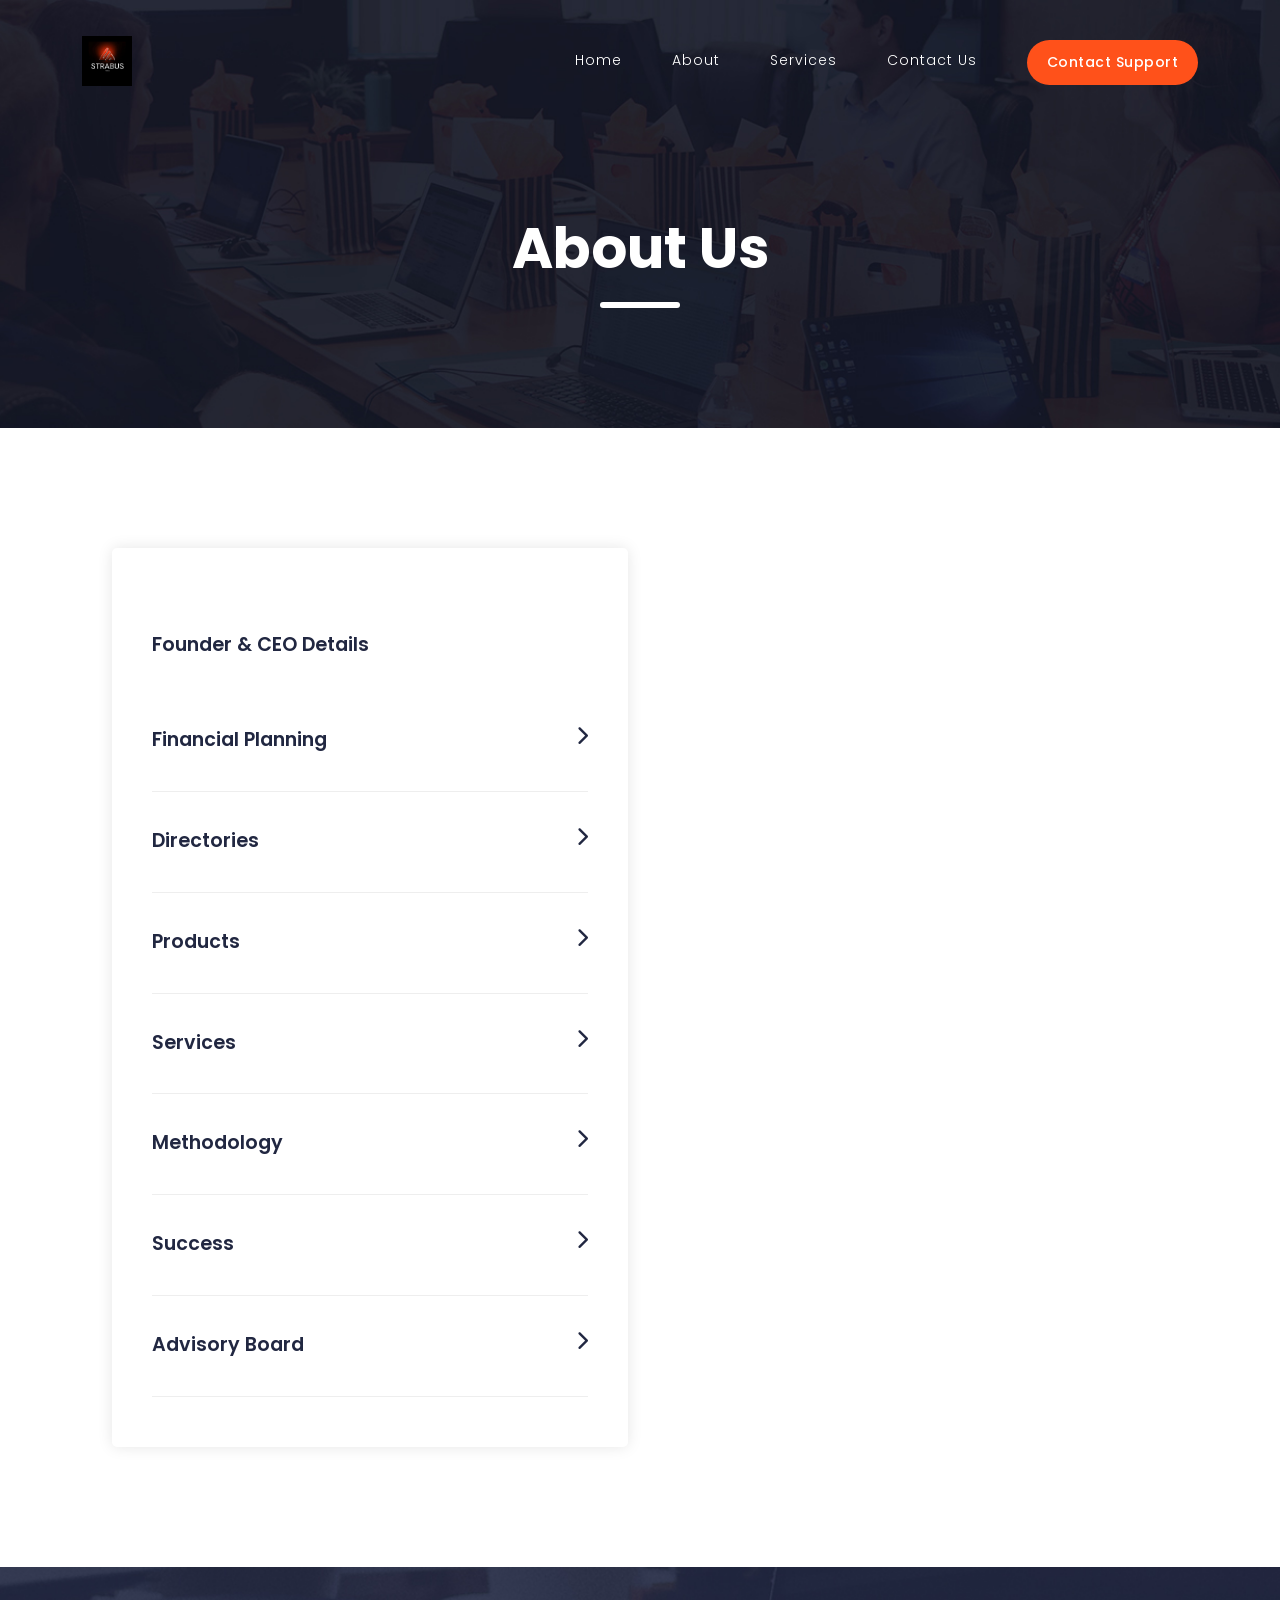
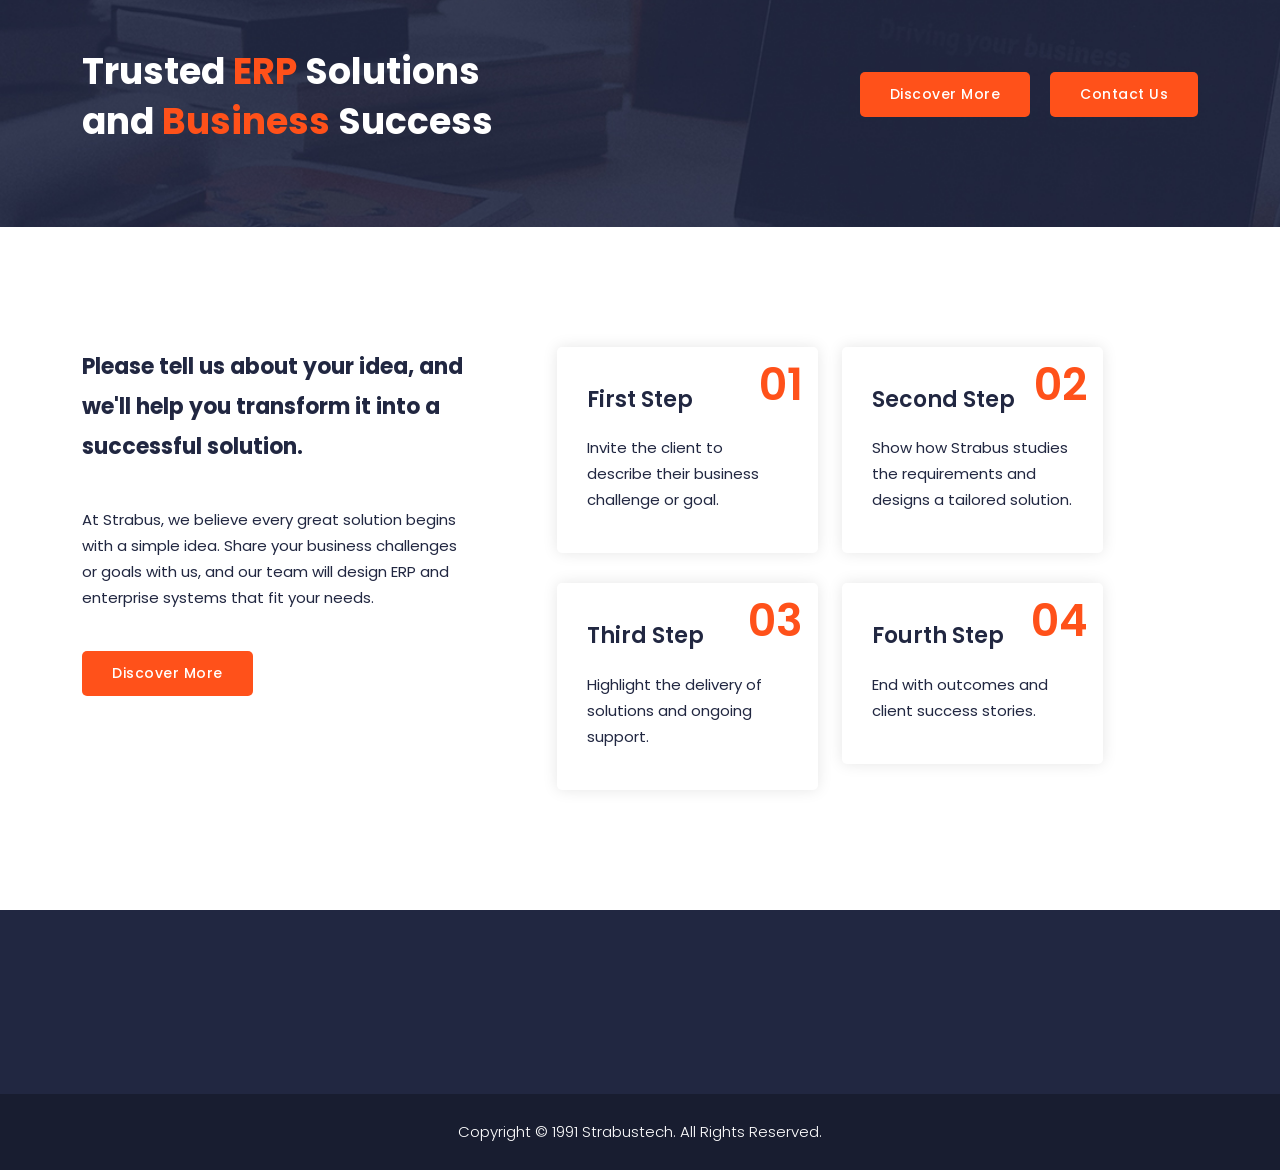
==== about-us.html @ 40ae1103 "Changes made" ====
<!DOCTYPE html>
<html lang="en">
  <head>
    <meta charset="utf-8">
    <meta name="viewport" content="width=device-width, initial-scale=1, shrink-to-fit=no">
    <meta name="description" content="">
    <meta name="author" content="">
    <link href="https://fonts.googleapis.com/css2?family=Poppins:wght@100;200;300;400;500;600;700;800;900&display=swap" rel="stylesheet">
    <title> Strabustech HTML5 Template- About page</title>
    <!-- Bootstrap core CSS -->
    <link href="vendor/bootstrap/css/bootstrap.min.css" rel="stylesheet">
    <!-- Additional CSS Files -->
    <link rel="stylesheet" href="assets/css/fontawesome.css">
    <link rel="stylesheet" href="assets/css/templatemo-574-mexant.css">
    <link rel="stylesheet" href="assets/css/owl.css">
    <link rel="stylesheet" href="assets/css/animate.css">
    <link rel="stylesheet" href="https://unpkg.com/swiper@7/swiper-bundle.min.css">
  </head>
  <body>
    <!-- ***** Header Area Start ***** -->
    <header class="header-area header-sticky">
      <div class="container">
        <div class="row">
          <div class="col-12">
            <nav class="main-nav">
              <!-- ***** Logo Start ***** -->
              <a href="index.html" class="logo">
                <img src="assets/images/logo.jpeg" alt="">
              </a>
              <!-- ***** Logo End ***** -->
              <!-- ***** Menu Start ***** -->
              <ul class="nav">
                <li class="scroll-to-section"><a href="index.html">Home</a></li>
                <li class="scroll-to-section"><a href="about-us.html">About</a></li>
                <li class="scroll-to-section"><a href="our-services.html">Services</a></li>
                <li class="scroll-to-section"><a href="contact-us.html">Contact Us</a></li>
                
               
               
                <li><a href="contact-us.html">Contact Support</a></li> 
              </ul>        
              <a class='menu-trigger'>
                <span>Menu</span>
              </a>
              <!-- ***** Menu End ***** -->
            </nav>
          </div>
        </div>
      </div>
    </header>
    <!-- ***** Header Area End ***** -->

    <div class="page-heading">
      <div class="container">
        <div class="row">
          <div class="col-lg-12">
            <div class="header-text">
              <h2>About Us</h2>
              <div class="div-dec"></div>
            </div>
          </div>
        </div>
      </div>
    </div>

    <!-- ***** Main Banner Area End ***** -->

    <section class="top-section">
      <div class="container">
        <div class="row">
          
          <div class="col-lg-6 align-self-center">
            <div class="accordions is-first-expanded">
              <!-- Founder & CEO Details -->
              
                
                  <h4 class="accordion-head">Founder & CEO Details</h4>
        
        
            <article class="accordion">
              <div class="accordion-head">
                  <span>Financial Planning</span>
                  <span class="icon">
                    <i class="icon fa fa-chevron-right"></i>
                  </span>
                </div>
                <div class="accordion-body">
                  <div class="content">
                    <p>The founder and current Managing Director of Strabus Software Solutions Pvt. Ltd. is Mr. Bhagavatula Venkataramana. Another key director associated with the company is Mr. Shankar Annapu Raju, who joined the board in 2018.</p>
                  </div>
                </div>
              </article>

              <!-- Directories -->
              <article class="accordion">
                <div class="accordion-head">
                  <span>Directories</span>
                  <span class="icon">
                    <i class="icon fa fa-chevron-right"></i>
                  </span>
                </div>
                <div class="accordion-body">
                  <div class="content">
                    <p>Our complete directory of resources, documentation, and company information for easy access.</p>
                  </div>
                </div>
              </article>

              <!-- Products -->
              <article class="accordion">
                <div class="accordion-head">
                  <span>Products</span>
                  <span class="icon">
                    <i class="icon fa fa-chevron-right"></i>
                  </span>
                </div>
                <div class="accordion-body">
                  <div class="content">
                    <p>Our product lineup includes innovative software solutions for business automation, custom web applications, and enterprise tools designed for scalability and security.</p>
                  </div>
                </div>
              </article>

              <!-- Services -->
              <article class="accordion">
                <div class="accordion-head">
                  <span>Services</span>
                  <span class="icon">
                    <i class="icon fa fa-chevron-right"></i>
                  </span>
                </div>
                <div class="accordion-body">
                  <div class="content">
                    <p>We offer consulting, development, cloud migration, cybersecurity audits, and maintenance services tailored to your business needs.</p>
                  </div>
                </div>
              </article>

              <!-- Methodology -->
              <article class="accordion">
                <div class="accordion-head">
                  <span>Methodology</span>
                  <span class="icon">
                    <i class="icon fa fa-chevron-right"></i>
                  </span>
                </div>
                <div class="accordion-body">
                  <div class="content">
                    <p>Our Agile-based methodology emphasizes iterative development, client collaboration, continuous testing, and deployment using Scrum frameworks for optimal results.</p>
                  </div>
                </div>
              </article>

              <!-- Success -->
              <article class="accordion">
                <div class="accordion-head">
                  <span>Success</span>
                  <span class="icon">
                    <i class="icon fa fa-chevron-right"></i>
                  </span>
                </div>
                <div class="accordion-body">
                  <div class="content">
                    <p>Key achievements include 50+ successful projects delivered, 98% client satisfaction rate, and partnerships with leading tech firms driving measurable ROI.</p>
                  </div>
                </div>
              </article>

              <!-- Advisory Board -->
              <article class="accordion">
                <div class="accordion-head">
                  <span>Advisory Board</span>
                  <span class="icon">
                    <i class="icon fa fa-chevron-right"></i>
                  </span>
                </div>
                <div class="accordion-body">
                  <div class="content">
                    <p>Ut dictum vehicula massa, ac pharetra leo tincidunt eu. Phasellus in tristique magna, ac gravida leo.<br><br>Integer sed lorem sapien. Ut viverra mauris sed lobortis commodo. Mauris scelerisque venenatis justo, sed interdum sem.</p>
                  </div>
                </div>
              </article>
            </div>
        
      </div>
    </section>  

    <section class="simple-cta">
      <div class="container">
        <div class="row">
          <div class="col-lg-5">
            <h4>Trusted <em>ERP</em> Solutions and <strong>Business</strong> Success</h4>
          </div>
          <div class="col-lg-7">
            <div class="buttons">
              <div class="green-button">
                <a href="#">Discover More</a>
              </div>
              <div class="orange-button">
                <a href="#">Contact Us</a>
              </div>
            </div>
          </div>
        </div>
      </div>
    </section>

    <section class="what-we-do">
      <div class="container">
        <div class="row">
          <div class="col-lg-5">
            <div class="left-content">
              <h4>Please tell us about your idea, and we'll help you transform it into a successful solution.</h4>
              <p>At Strabus, we believe every great solution begins with a simple idea. Share your business challenges or goals with us, and our team will design ERP and enterprise systems that fit your needs.</p>
              <div class="green-button">
                <a href="#">Discover More</a>
              </div>
            </div>
          </div>
          <div class="col-lg-6">
            <div class="right-items">
              <div class="row">
                <div class="col-lg-6">
                  <div class="item">
                    <em>01</em>
                    <h4>First Step</h4>
                    <p>Invite the client to describe their business challenge or goal.</p>
                  </div>
                </div>
                <div class="col-lg-6">
                  <div class="item">
                    <em>02</em>
                    <h4>Second Step</h4>
                    <p>Show how Strabus studies the requirements and designs a tailored solution.</p>
                  </div>
                </div>
                <div class="col-lg-6">
                  <div class="item">
                    <em>03</em>
                    <h4>Third Step</h4>
                    <p>Highlight the delivery of solutions and ongoing support.</p>
                  </div>
                </div>
                <div class="col-lg-6">
                  <div class="item">
                    <em>04</em>
                    <h4>Fourth Step</h4>
                    <p>End with outcomes and client success stories.</p>
                  </div>
                </div>
              </div>
            </div>
          </div>
        </div>
      </div>
    </section>

    <section class="partners">
      <div class="container">
        <div class="row">
          <div class="col-lg-2 col-sm-4 col-6">
            <div class="item">
              <img src="assets/images/Copilot_20260128_002242.png" alt="">
            </div>
          </div>
          <div class="col-lg-2 col-sm-4 col-6">
            <div class="item">
              <img src="assets/images/Copilot_20260128_002242.png" alt="">
            </div>
          </div>
          <div class="col-lg-2 col-sm-4 col-6">
            <div class="item">
              <img src="assets/images/Copilot_20260128_002242.png" alt="">
            </div>
          </div>
          <div class="col-lg-2 col-sm-4 col-6">
            <div class="item">
              <img src="assets/images/Copilot_20260128_002242.png" alt="">
            </div>
          </div>
          <div class="col-lg-2 col-sm-4 col-6">
            <div class="item">
              <img src="assets/images/Copilot_20260128_002242.png" alt="">
            </div>
          </div>
          <div class="col-lg-2 col-sm-4 col-6">
            <div class="item">
              <img src="assets/images/Copilot_20260128_002242.png" alt="">
            </div>
          </div>
        </div>
      </div>
    </section>

    <footer>
      <div class="container">
        <div class="row">
          <div class="col-lg-12">
            <p>Copyright © 1991 Strabustech. All Rights Reserved. 
            </p>
          </div>
        </div>
      </div>
    </footer>

    <!-- Scripts -->
    <!-- Bootstrap core JavaScript -->
    <script src="vendor/jquery/jquery.min.js"></script>
    <script src="vendor/bootstrap/js/bootstrap.bundle.min.js"></script>
    <script src="assets/js/isotope.min.js"></script>
    <script src="assets/js/owl-carousel.js"></script>
    <script src="assets/js/tabs.js"></script>
    <script src="assets/js/swiper.js"></script>
    <script src="assets/js/custom.js"></script>
    <script>
      var interleaveOffset = 0.5;
      var swiperOptions = {
        loop: true,
        speed: 1000,
        grabCursor: true,
        watchSlidesProgress: true,
        mousewheelControl: true,
        keyboardControl: true,
        navigation: {
          nextEl: ".swiper-button-next",
          prevEl: ".swiper-button-prev"
        },
        on: {
          progress: function() {
            var swiper = this;
            for (var i = 0; i < swiper.slides.length; i++) {
              var slideProgress = swiper.slides[i].progress;
              var innerOffset = swiper.width * interleaveOffset;
              var innerTranslate = slideProgress * innerOffset;
              swiper.slides[i].querySelector(".slide-inner").style.transform =
                "translate3d(" + innerTranslate + "px, 0, 0)";
            }      
          },
          touchStart: function() {
            var swiper = this;
            for (var i = 0; i < swiper.slides.length; i++) {
              swiper.slides[i].style.transition = "";
            }
          },
          setTransition: function(speed) {
            var swiper = this;
            for (var i = 0; i < swiper.slides.length; i++) {
              swiper.slides[i].style.transition = speed + "ms";
              swiper.slides[i].querySelector(".slide-inner").style.transition =
                speed + "ms";
            }
          }
        }
      };
      var swiper = new Swiper(".swiper-container", swiperOptions);
    </script>
  </body>
</html>
---- assets/css/templatemo-574-mexant.css ----
/* ---------------------------------------------
Table of contents
------------------------------------------------
01. font & reset css
02. reset
03. global styles
04. header
05. banner
06. features
07. testimonials
08. contact
09. footer
10. preloader
11. search
12. portfolio

--------------------------------------------- */
/* 
---------------------------------------------
font & reset css
--------------------------------------------- 
*/
@import url("https://fonts.googleapis.com/css?family=Open+Sans:100,200,300,400,500,600,700,800,900");
/* 
---------------------------------------------
reset
--------------------------------------------- 
*/
html, body, div, span, applet, object, iframe, h1, h2, h3, h4, h5, h6, p, blockquote, div
pre, a, abbr, acronym, address, big, cite, code, del, dfn, em, font, img, ins, kbd, q,
s, samp, small, strike, strong, sub, sup, tt, var, b, u, i, center, dl, dt, dd, ol, ul, li,
figure, header, nav, section, article, aside, footer, figcaption {
  margin: 0;
  padding: 0;
  border: 0;
  outline: 0;
}

.clearfix:after {
  content: ".";
  display: block;
  clear: both;
  visibility: hidden;
  line-height: 0;
  height: 0;
}

.clearfix {
  display: inline-block;
}

html[xmlns] .clearfix {
  display: block;
}

* html .clearfix {
  height: 1%;
}

ul, li {
  padding: 0;
  margin: 0;
  list-style: none;
}

header, nav, section, article, aside, footer, hgroup {
  display: block;
}

* {
  box-sizing: border-box;
}

html, body {
  font-family: 'Poppins', sans-serif;
  font-weight: 400;
  background-color: #fff;
  font-size: 16px;
  -ms-text-size-adjust: 100%;
  -webkit-font-smoothing: antialiased;
  -moz-osx-font-smoothing: grayscale;
}

a {
  text-decoration: none !important;
}

h1, h2, h3, h4, h5, h6 {
  margin-top: 0px;
  margin-bottom: 0px;
  color: #212741;
}

ul {
  margin-bottom: 0px;
}

p {
  font-size: 15px;
  line-height: 26px;
  color: #212741;
}

img {
  width: 100%;
  overflow: hidden;
}

/* 
---------------------------------------------
global styles
--------------------------------------------- 
*/
html,
body {
  background: #fff;
  font-family: 'Poppins', sans-serif;
}

::selection {
  background: #ff511a;
  color: #fff;
}

::-moz-selection {
  background: #ff511a;
  color: #fff;
}

@media (max-width: 991px) {
  html, body {
    overflow-x: hidden;
  }
  .mobile-top-fix {
    margin-top: 30px;
    margin-bottom: 0px;
  }
  .mobile-bottom-fix {
    margin-bottom: 30px;
  }
  .mobile-bottom-fix-big {
    margin-bottom: 60px;
  }
}

.green-button a {
  font-size: 14px;
  color: #fff;
  background-color: #ff511a;
  padding: 12px 30px;
  display: inline-block;
  border-radius: 5px;
  font-weight: 500;
  text-transform: capitalize;
  letter-spacing: 0.5px;
  transition: all .3s;
}

.green-button a:hover {
  background-color: #ff9933;
}

.orange-button a {
  font-size: 14px;
  color: #fff;
  background-color: #ff511a;
  padding: 12px 30px;
  display: inline-block;
  border-radius: 5px;
  font-weight: 500;
  text-transform: capitalize;
  letter-spacing: 0.5px;
  transition: all .3s;
}

.orange-button a:hover {
  background-color: #ff9933;
}

section {
  margin-top: 120px;
}

.section-heading {
  position: relative;
  z-index: 2;
  margin-top: 0px;
  text-align: center;
  margin-bottom: 70px;
}

.section-heading h6 {
  font-size: 16px;
  text-transform: uppercase;
  color: #ff511a;
  font-weight: 700;
}

.section-heading h4 {
  margin-top: 10px;
  line-height: 40px;
  font-size: 36px;
  font-weight: 700;
  text-transform: capitalize;
  color: #212741;
}

.section-heading p {
  margin-top: 30px;
}


/* 
---------------------------------------------
header
--------------------------------------------- 
*/
.background-header {
  background-color: #212741;
  height: 80px!important;
  position: fixed!important;
  top: 0!important;
  left: 0;
  right: 0;
  box-shadow: 0px 0px 10px rgba(0,0,0,0.15)!important;
}

.header-area {
  background-image: url(../images/header-bg.png);
  background-size: contain;
  background-repeat: no-repeat;
  background-position: center;
  position: absolute;
  height: 110px;
  top: 0;
  left: 0;
  right: 0;
  z-index: 100;
  -webkit-transition: all .5s ease 0s;
  -moz-transition: all .5s ease 0s;
  -o-transition: all .5s ease 0s;
  transition: all .5s ease 0s;
}

.header-area .main-nav {
  min-height: 80px;
  background: transparent;
}

.header-area .main-nav .logo {
  line-height: 120px;
  color: #fff;
  font-size: 28px;
  font-weight: 700;
  text-transform: uppercase;
  letter-spacing: 2px;
  float: left;
  -webkit-transition: all 0.3s ease 0s;
  -moz-transition: all 0.3s ease 0s;
  -o-transition: all 0.3s ease 0s;
  transition: all 0.3s ease 0s;
  height:25px;
  width:50px;
  
}



.background-header .nav {
  margin-top: 18px !important;
}

.header-area .main-nav .nav {
  float: right;
  margin-top: 40px;
  margin-right: 0px;
  background-color: transparent;
  -webkit-transition: all 0.3s ease 0s;
  -moz-transition: all 0.3s ease 0s;
  -o-transition: all 0.3s ease 0s;
  transition: all 0.3s ease 0s;
  position: relative;
  z-index: 999;
}

.header-area .main-nav .nav li {
  padding-left: 25px;
  padding-right: 25px;
}

.header-area .main-nav .nav li:last-child {
  padding-right: 0px;
}

.header-area .main-nav .nav li a {
  display: block;
  font-weight: 300;
  font-size: 14px;
  text-transform: capitalize;
  color: #fff;
  -webkit-transition: all 0.3s ease 0s;
  -moz-transition: all 0.3s ease 0s;
  -o-transition: all 0.3s ease 0s;
  transition: all 0.3s ease 0s;
  height: 40px;
  line-height: 40px;
  border: transparent;
  letter-spacing: 1px;
}

.header-area .main-nav .nav li:last-child a {
  font-size: 14px;
  color: #fff;
  background-color: #ff511a;
  padding: 10px 20px !important;
  display: inline-block;
  border-radius: 200px;
  font-weight: 500;
  text-transform: capitalize;
  height: auto;
  line-height: 25px;
  letter-spacing: 0.5px;
  transition: all .3s;
}

.header-area .main-nav .nav li:last-child a:hover {
  background-color: #ff9933;
  color: #fff;
}

.header-area .main-nav .nav li.has-sub ul.sub-menu li:last-child a,
.background-header .main-nav .nav li.has-sub ul.sub-menu li:last-child a {
  margin-left: 0px;
  padding-left: 0px;
  padding-right: 0px;
  border-radius: 0px;
  padding-top: 0px !important;
  height: 40px;
}


.header-area .main-nav .nav li.has-sub ul.sub-menu li:last-child a:hover,
.background-header .main-nav .nav li.has-sub ul.sub-menu li:last-child a:hover {
  padding-left: 25px !important;
}

.header-area .main-nav .nav li:hover a,
.header-area .main-nav .nav li a.active {
  color: #ff511a;
}

.background-header .main-nav .nav li:hover a,
.background-header .main-nav .nav li a.active {
  color: #ff511a;
  opacity: 1;
}

.header-area .main-nav .nav li.has-sub {
  position: relative;
  padding-right: 15px;
}

.header-area .main-nav .nav li.has-sub:after {
  font-family: FontAwesome;
  content: "\f107";
  font-size: 12px;
  color: #fff;
  position: absolute;
  right: 2px;
  top: 12px;
}

.header-area .main-nav .nav li.has-sub ul.sub-menu {
  position: absolute;
  width: 140px;
  background-color: #fff;
  box-shadow: 0 2px 28px 0 rgba(0, 0, 0, 0.06);
  overflow: hidden;
  top: 40px;
  border-radius: 5px;
  opacity: 0;
  transition: all .3s;
  transform: translateY(+2em);
  visibility: hidden;
  z-index: -1;
}

.header-area .main-nav .nav li.has-sub ul.sub-menu li {
  margin-left: 0px;
  padding-left: 0px;
  padding-right: 0px;
}

.header-area .main-nav .nav li.has-sub ul.sub-menu li a {
  opacity: 1;
  display: block;
  background: #f7f7f7;
  color: #2a2a2a!important;
  padding-left: 20px;
  height: 40px;
  line-height: 40px;
  -webkit-transition: all 0.3s ease 0s;
  -moz-transition: all 0.3s ease 0s;
  -o-transition: all 0.3s ease 0s;
  transition: all 0.3s ease 0s;
  position: relative;
  font-size: 12px;
  font-weight: 400;
  border-bottom: 1px solid #eee;
}

.header-area .main-nav .nav li.has-sub ul li a:hover {
  background: #fff;
  color: #ff511a!important;
  padding-left: 25px;
}

.header-area .main-nav .nav li.has-sub ul li a:hover:before {
  width: 3px;
}

.header-area .main-nav .nav li.has-sub:hover ul.sub-menu {
  visibility: visible;
  opacity: 1;
  z-index: 1;
  transform: translateY(0%);
  transition-delay: 0s, 0s, 0.3s;
}

.header-area .main-nav .menu-trigger {
  cursor: pointer;
  display: block;
  position: absolute;
  top: 33px;
  width: 32px;
  height: 40px;
  text-indent: -9999em;
  z-index: 99;
  right: 40px;
  display: none;
}

.background-header .main-nav .menu-trigger {
  top: 23px;
}

.header-area .main-nav .menu-trigger span,
.header-area .main-nav .menu-trigger span:before,
.header-area .main-nav .menu-trigger span:after {
  -moz-transition: all 0.4s;
  -o-transition: all 0.4s;
  -webkit-transition: all 0.4s;
  transition: all 0.4s;
  background-color: #fff;
  display: block;
  position: absolute;
  width: 30px;
  height: 2px;
  left: 0;
}

.background-header .main-nav .menu-trigger span,
.background-header .main-nav .menu-trigger span:before,
.background-header .main-nav .menu-trigger span:after {
  background-color: #fff;
}

.header-area .main-nav .menu-trigger span:before,
.header-area .main-nav .menu-trigger span:after {
  -moz-transition: all 0.4s;
  -o-transition: all 0.4s;
  -webkit-transition: all 0.4s;
  transition: all 0.4s;
  background-color: #fff;
  display: block;
  position: absolute;
  width: 30px;
  height: 2px;
  left: 0;
  width: 75%;
}

.background-header .main-nav .menu-trigger span:before,
.background-header .main-nav .menu-trigger span:after {
  background-color: #fff;
}

.header-area .main-nav .menu-trigger span:before,
.header-area .main-nav .menu-trigger span:after {
  content: "";
}

.header-area .main-nav .menu-trigger span {
  top: 16px;
}

.header-area .main-nav .menu-trigger span:before {
  -moz-transform-origin: 33% 100%;
  -ms-transform-origin: 33% 100%;
  -webkit-transform-origin: 33% 100%;
  transform-origin: 33% 100%;
  top: -10px;
  z-index: 10;
}

.header-area .main-nav .menu-trigger span:after {
  -moz-transform-origin: 33% 0;
  -ms-transform-origin: 33% 0;
  -webkit-transform-origin: 33% 0;
  transform-origin: 33% 0;
  top: 10px;
}

.header-area .main-nav .menu-trigger.active span,
.header-area .main-nav .menu-trigger.active span:before,
.header-area .main-nav .menu-trigger.active span:after {
  background-color: transparent;
  width: 100%;
}

.header-area .main-nav .menu-trigger.active span:before {
  -moz-transform: translateY(6px) translateX(1px) rotate(45deg);
  -ms-transform: translateY(6px) translateX(1px) rotate(45deg);
  -webkit-transform: translateY(6px) translateX(1px) rotate(45deg);
  transform: translateY(6px) translateX(1px) rotate(45deg);
  background-color: #fff;
}

.background-header .main-nav .menu-trigger.active span:before {
  background-color: #fff;
}

.header-area .main-nav .menu-trigger.active span:after {
  -moz-transform: translateY(-6px) translateX(1px) rotate(-45deg);
  -ms-transform: translateY(-6px) translateX(1px) rotate(-45deg);
  -webkit-transform: translateY(-6px) translateX(1px) rotate(-45deg);
  transform: translateY(-6px) translateX(1px) rotate(-45deg);
  background-color: #fff;
}

.background-header .main-nav .menu-trigger.active span:after {
  background-color: #fff;
}

.header-area.header-sticky {
  min-height: 80px;
}

.header-area .nav {
  margin-top: 30px;
}

.header-area.header-sticky .nav li a.active {
  color: #ff511a;
}

@media (max-width: 1200px) {
  .header-area .main-nav .nav li {
    padding-left: 10px;
    padding-right: 10px;
  }
  .header-area .main-nav:before {
    display: none;
  }
}

@media (max-width: 767px) {
  .header-area .main-nav .logo {
    color: #1e1e1e;
  }
  .header-area.header-sticky .nav li a:hover,
  .header-area.header-sticky .nav li a.active {
    color: #ff511a!important;
    opacity: 1;
  }
  .header-area.header-sticky .nav li.search-icon a {
    width: 100%;
  }
  .header-area {
    background-color: #f7f7f7;
    padding: 0px 15px;
    height: 100px;
    box-shadow: none;
    text-align: center;
  }
  .header-area .container {
    padding: 0px;
  }
  .header-area .logo {
    margin-left: 0px;
    line-height: 80px;
  }
  .header-area .menu-trigger {
    display: block !important;
  }
  .header-area .main-nav {
    overflow: hidden;
  }
  .header-area .main-nav .nav {
    float: none;
    width: 100%;
    display: none;
    -webkit-transition: all 0s ease 0s;
    -moz-transition: all 0s ease 0s;
    -o-transition: all 0s ease 0s;
    transition: all 0s ease 0s;
    margin-left: 0px;
  }
  .header-area .main-nav .nav li:first-child {
    border-top: 1px solid #eee;
  }
  .header-area.header-sticky .nav {
    margin-top: 100px !important;
  }
  .background-header.header-sticky .nav {
    margin-top: 80px !important;
  }
  .header-area .main-nav .nav li {
    width: 100%;
    background: #fff;
    border-bottom: 1px solid #eee;
    padding-left: 0px !important;
    padding-right: 0px !important;
  }
  .header-area .main-nav .nav li a {
    height: 50px !important;
    line-height: 50px !important;
    padding: 0px !important;
    border: none !important;
    background: #f7f7f7 !important;
    color: #191a20 !important;
  }
  .header-area .main-nav .nav li a:hover {
    background: #eee !important;
    color: #ff511a!important;
  }
  .header-area .main-nav .nav li.has-sub ul.sub-menu {
    position: relative;
    visibility: inherit;
    opacity: 1;
    z-index: 1;
    transform: translateY(0%);
    top: 0px;
    width: 100%;
    box-shadow: none;
    height: 0px;
    transition: all 0s;
  }
  .header-area .main-nav .nav li.submenu ul li a {
    font-size: 12px;
    font-weight: 400;
  }
  .header-area .main-nav .nav li.submenu ul li a:hover:before {
    width: 0px;
  }
  .header-area .main-nav .nav li.has-sub ul.sub-menu {
    height: auto;
  }
  .header-area .main-nav .nav li.has-sub:after {
    color: #3B566E;
    right: 30px;
    font-size: 14px;
    top: 15px;
  }
  .header-area .main-nav .nav li.submenu:hover ul, .header-area .main-nav .nav li.submenu:focus ul {
    height: 0px;
  }
}

@media (min-width: 767px) {
  .header-area .main-nav .nav {
    display: flex !important;
  }
}


/* 
---------------------------------------------
banner
--------------------------------------------- 
*/

.swiper-container {
  height: calc(100vh - 0px);
  margin: 0px;
  background-color: #212741;
}

.swiper-slide {
  overflow: hidden;
}

.slide-inner {
  position: absolute;
  width: 100%;
  height: 100%;
  left: 0;
  top: 0;
  background-size: cover;
  background-position: center;
}

.swiper-slide-active h2 {
  animation: fadeInLeft .8s;
  -webkit-animation-delay: 1s;
  animation-delay: .3s;
  opacity: 1;
}

.swiper-slide-active p {
  animation: fadeInRight .8s;
  -webkit-animation-delay: 1s;
  animation-delay: .3s;
  opacity: 1;
}

.swiper-slide-active .div-dec {
  animation: fadeIn .8s;
  -webkit-animation-delay: 1s;
  animation-delay: .3s;
  opacity: 1;
}

.swiper-slide-active .buttons .green-button,
.swiper-slide-active .buttons .orange-button {
  animation: fadeInUp .8s;
  -webkit-animation-delay: 1s;
  animation-delay: .3s;
  opacity: 1;
}

.slide-inner .header-text {
  position: absolute;
  width: 50%;
  top: 50%;
  transform: translateY(-50%);
}

.slide-inner .header-text h2 {
  position: relative;
  z-index: 2;
  font-size: 56px;
  color: #fff;
  font-weight: 700;
  opacity: 1;
  visibility: visible;
  line-height: 70px;
  margin-bottom: 40px;
}

.slide-inner .header-text .div-dec {
  width: 80px;
  height: 6px;
  border-radius: 3px;
  background-color: #fff;
  margin-bottom: 40px;
  opacity: 1;
  visibility: visible;
}

.slide-inner .header-text p {
  color: #fff;
  margin-right: 60px;
  margin-bottom: 50px;
  opacity: 1;
  visibility: visible;
}

.slide-inner .header-text h2 em {
  font-style: normal;
  color: #ff511a;
}

.slide-inner .header-text .buttons {
  display: inline;
  opacity: 1;
  visibility: visible;
}

.slide-inner .header-text .buttons .green-button {
  display: inline;
  float: left;
  margin-right: 20px;
}

.swiper-button-next, .swiper-button-prev {
  color: #fff !important;
}

/*
---------------------------------------------
services
---------------------------------------------
*/ 

section.services {
  margin-top: 90px;
}

.services .service-item {
  border-radius: 5px;
  padding: 40px;
  box-shadow: 0px 0px 15px rgba(0, 0, 0, 0.1);
  margin-top: 30px;
}

.services .service-item:hover i {
  margin-top: 15px;
}

.services .service-item h4 {
  font-size: 22px;
  font-weight: 600;
  margin-bottom: 20px;
}

.services .service-item i {
  transition: all .5s;
  float: left;
  font-size: 64px;
  color: #ff511a;
  margin-bottom: 30px;
  margin-right: 30px;
}



/*
---------------------------------------------
cta
---------------------------------------------
*/

section.simple-cta {
  background-image: url(../images/cta-bg.jpg);
  background-repeat: no-repeat;
  background-position: center center;
  background-size: cover;
  width: 100%;
  padding: 80px 0px;
}

section.simple-cta .left-image {
  margin-right: 45px;
}

section.simple-cta h4 {
  font-size: 36px;
  font-weight: 700;
  color: #fff;
  line-height: 50px;
}

section.simple-cta h4 em {
  font-style: normal;
  color: #ff511a;
}

section.simple-cta h4 strong {
  color: #ff511a;
  font-weight: 700;
}

section.simple-cta p {
  color: #fff;
  margin-top: 30px;
  margin-bottom: 40px;
}

section.simple-cta .buttons {
  display: flex;
  justify-content: end;
}

section.simple-cta .buttons .orange-button {
  margin-left: 20px;
}

section.simple-cta .buttons .orange-button,
section.simple-cta .buttons .green-button {
  margin-top: 25px;
}



/*
---------------------------------------------
about us
---------------------------------------------
*/

section.about-us {
  margin-top: 90px;
}

section.about-us .section-heading {
  padding-top: 30px;
}

section.about-us .naccs {
  position: relative;
}

section.about-us .naccs .menu div {
  padding: 15px 30px;
  display: inline-block;
  text-align: center;
  border-radius: 5px !important;
  margin-right: 30px;
  font-size: 18px;
  color: #212741;
  background-color: #fff;
  cursor: pointer;
  vertical-align: middle;
  font-weight: 600;
  transition: 1s all cubic-bezier(0.075, 0.82, 0.165, 1);
  box-shadow: 0px 0px 15px rgba(0, 0, 0, 0.1);
}

section.about-us .naccs .menu div.active {
  color: #ff511a;
}

section.about-us ul.nacc {
  margin-top: 50px !important;
  position: relative;
  min-height: 100%;
  list-style: none;
  margin: 0;
  padding: 0;
}

section.about-us ul.nacc li {
  background-color: #fff;
  overflow: hidden;
  opacity: 0;
  transform: translateX(50px);
  position: absolute;
  list-style: none;
  transition: 1s all cubic-bezier(0.075, 0.82, 0.165, 1);
}

section.about-us ul.nacc li .main-list,
section.about-us ul.nacc li .list-item {
  border-bottom: 1px solid #eee;
  margin-bottom: 25px;
  padding-bottom: 25px;
}

section.about-us ul.nacc li .last-item {
  margin-bottom: 0px;
}

section.about-us ul.nacc li span.title {
  font-size: 15px;
  color: #212741;
  font-weight: 600;
  display: inline-block;
  width: 24%;
}

section.about-us ul.nacc li span.item-title {
  color: #ff511a!important;
  font-weight: 600 !important;
}

section.about-us ul.nacc li span.item {
  font-size: 15px;
  color: #212741;
  font-weight: 400;
  display: inline-block;
  width: 24%;
}

section.about-us ul.nacc li.active {
  position: relative;
  transition-delay: 0.3s;
  z-index: 2;
  opacity: 1;
  transform: translateX(0px);
}

section.about-us .right-content {
  margin-left: 60px;
}

section.about-us .right-content h4 {
  font-size: 22px;
  font-weight: 700;
  line-height: 40px;
  margin-bottom: 40px;
}

section.about-us .right-content p {
  margin-bottom: 50px;
}


/*
---------------------------------------------
calculator
---------------------------------------------
*/

section.calculator {
  margin-top: 150px;
  background-image: url(../images/calculator-bg.jpg);
  background-repeat: no-repeat;
  background-position: center center;
  background-size: cover;
  width: 100%;
  padding: 80px 0px;
}

section.calculator .left-image {
  margin: -110px 45px -80px 0px;
}

section.calculator .section-heading {
  text-align: left;
}

section.calculator .section-heading h4 {
  color: #fff;
}

#calculate label {
  color: #fff;
  font-size: 14px;
  margin-bottom: 5px;
}

#calculate input,
#calculate select {
  background-color: rgba(121,134,151, 0.7);
  border: none;
  border-radius: 5px;
  width: 100%;
  height: 42px;
  color: #fff;
  font-size: 14px;
  margin-bottom: 30px;
  outline: none;
}

#calculate select {
  cursor: pointer;
}

#calculate button.orange-button {
  font-size: 14px;
  color: #fff;
  background-color: #ff511a;
  padding: 12px 30px;
  display: inline-block;
  border-radius: 5px;
  font-weight: 500;
  text-transform: capitalize;
  letter-spacing: 0.5px;
  border: none;
  transition: all .3s;
}

#calculate button.orange-button:hover {
  background-color: #ff9933;
}



/* 
---------------------------------------------
testimonials
--------------------------------------------- 
*/

section.testimonials {
  margin-top: 90px;
}

section.testimonials .section-heading {
  padding-top: 30px;
}

.testimonials .item {
  border-radius: 15px;
  padding: 50px 320px 50px 50px;
  background-color: #fff;
  position: relative;
  overflow: hidden;
  margin: 15px;
  box-shadow: 0px 0px 15px rgba(0, 0, 0, 0.1);
  padding-top: 35px;
}

.testimonials .item i {
  width: 70px;
  height: 70px;
  background-color: #ff511a;
  display: inline-block;
  text-align: center;
  line-height: 70px;
  color: #fff;
  font-size: 44px;
  border-radius: 5px;
  margin-bottom: 30px;
}

.testimonials .item p {
  font-size: 16px;
  font-style: italic;
}

.testimonials .item h4 {
  margin-top: 30px;
  font-size: 22px;
  font-weight: 600;
  position: relative;
}

.testimonials .item span {
  margin-top: 5px;
  display: block;
  font-size: 15px;
  font-weight: 600;
  color: #ff511a;
}

.testimonials .item img {
  position: absolute;
  right: 0;
  top: 50%;
  transform: translateY(-50%);
  max-width: 300px;
  border-radius: 5px;
}

.testimonials .owl-dots {
  text-align: center;
  margin-top: 30px;
}

.testimonials .owl-dots .owl-dot {
  width: 10px;
  height: 10px;
  background-color: #ffa88c;
  border-radius: 50%;
  margin: 0px 4px;
}

.testimonials .owl-dots .active {
  background-color: #ff511a;
}



/* 
---------------------------------------------
partners
--------------------------------------------- 
*/

section.partners {
  background-color: #212741;
  padding: 80px 0px;
}

section.partners .item {
  margin: 0px 15px;
  cursor: pointer;
  transition: all .3s;
}

section.partners .item:hover {
  opacity: 0.75;
}



/* 
---------------------------------------------
footer 
--------------------------------------------- 
*/

footer {
  background-color: #181d30;
  text-align: center;
  padding: 25px 0px;
}

footer p {
  color: #fff;
  font-weight: 300;
}

footer p a {
  color: #ff511a;
}



/* 
---------------------------------------------
page heading
--------------------------------------------- 
*/

.page-heading {
  background-image: url(../images/heading-bg.jpg);
  background-position: center center;
  background-repeat: no-repeat;
  background-size: cover;
  padding: 215px 0px 120px 0px;
  text-align: center;
}

.page-heading h2 {
  font-size: 56px;
  color: #fff;
  font-weight: 700;
}

.page-heading .div-dec {
  width: 80px;
  height: 6px;
  border-radius: 3px;
  background-color: #fff;
  margin: 20px auto 0 auto;
}



/* 
---------------------------------------------
about us page
--------------------------------------------- 
*/

section.top-section .left-image img {
  border-radius: 25px;
  
}

section.top-section .accordions {
  border-radius: 5px;
  padding: 50px 40px;
  background-color: #fff;
  margin-left: 30px;
  box-shadow: 0px 0px 15px rgba(0, 0, 0, 0.1);
}
.accordions .accordion {
  border-bottom: 1px solid #eee;
}
.accordions .last-accordion {
  border-bottom: none;
}
.accordion-head {
  padding: 35px 0px !important;  
  font-size: 22px;
  font-weight: 600;
  color: #212741;
  cursor: pointer;
  transition: color 200ms ease-in-out;
  
}
@media screen and (min-width: 768px) {
  .accordion-head {
    padding: 1rem;
    font-size: 1.2rem;
  }
}
.accordion-head .icon {
  float: right;
  transition: transform 200ms ease-in-out;
}
.accordion-head.is-open {
  color:#ff511a;
  border-bottom: none;
}
.accordion-head.is-open .icon {
  transform: rotate(45deg);
}
.accordion-body {
  padding: 0px;
  overflow: hidden;
  height: 0;
  transition: height 300ms ease-in-out;
  border-bottom: 1px solid #fff;
}
.accordion-body > .content p {
  padding: 0px 0px 30px 0px;
  padding-top: 0;
}

section.what-we-do {
  margin-bottom: -30px;
}

.what-we-do .left-content {
  margin-right: 60px;
}

.what-we-do .left-content h4 {
  font-size: 22px;
  font-weight: 700;
  line-height: 40px;
  margin-bottom: 40px;
}

.what-we-do .left-content p {
  margin-bottom: 40px;
}

.what-we-do .right-items .item {
  border-radius: 5px;
  padding: 40px 30px;
  box-shadow: 0px 0px 15px rgba(0, 0, 0, 0.1);
  margin-bottom: 30px;
  position: relative;
}

.what-we-do .right-items .item em {
  position: absolute;
  font-style: normal;
  font-size: 44px;
  color: #ff511a;
  font-weight: 600;
  right: 15px;
  top: 5px;
  transition: all .3s;
}

.what-we-do .right-items .item h4 {
  font-size: 22px;
  font-weight: 600;
  margin-bottom: 22px;
}

.what-we-do .right-items .item:hover em {
  top: 10px;
}



/* 
---------------------------------------------
services page
--------------------------------------------- 
*/

.main-services .service-item {
  margin-bottom: 60px;
  padding-bottom: 60px;
  border-bottom: 1px solid #ecf8f2;
}

.main-services .last-service {
  border-bottom: none;
  margin-bottom: 0px;
  padding-bottom: 0px;
}

.main-services  .left-image {
  margin-right: 15px;
}

.main-services  .left-image img {
  border-radius: 5px;
}

.main-services  .right-image {
  margin-left: 15px;
}

.main-services  .right-image img {
  border-radius: 5px;
}

.main-services .right-text-content {
  margin-left: 15px;
}

.main-services .left-text-content {
  margin-right: 15px;
}

.main-services .right-text-content i,
.main-services .left-text-content i {
  font-size: 64px;
  color: #ff511a;
  background-color: #ecf8f2;
  width: 120px;
  height: 120px;
  text-align: center;
  display: inline-block;
  line-height: 120px;
  border-radius: 5px;
}

.main-services .right-text-content h4,
.main-services .left-text-content h4 {
  font-size: 36px;
  font-weight: 700;
  color: #212741;
  margin-top: 40px;
  margin-bottom: 30px;
}

section.service-details .naccs {
  position: relative;
}

section.service-details .naccs .menu {
  text-align: center;
}

section.service-details .naccs .menu div {
  padding: 15px 30px;
  display: inline-block;
  text-align: center;
  border-radius: 5px !important;
  margin-right: 30px;
  font-size: 18px;
  color: #212741;
  background-color: #fff;
  cursor: pointer;
  vertical-align: middle;
  font-weight: 600;
  transition: 1s all cubic-bezier(0.075, 0.82, 0.165, 1);
  box-shadow: 0px 0px 15px rgba(0, 0, 0, 0.1);
}

section.service-details .naccs .menu div.active {
  color: #ff511a;
}

section.service-details ul.nacc {
  margin-top: 50px !important;
  position: relative;
  min-height: 100%;
  list-style: none;
  margin: 0;
  padding: 0;
}

section.service-details ul.nacc li {
  background-color: #fff;
  overflow: hidden;
  opacity: 0;
  transform: translateX(50px);
  position: absolute;
  list-style: none;
  border-radius: 10px;
  box-shadow: 0px 0px 15px rgba(0, 0, 0, 0.1);
  transition: 1s all cubic-bezier(0.075, 0.82, 0.165, 1);
}

section.service-details ul.nacc li .left-image {
  position: absolute;
  margin-right: 50px;
  top: 50%;
  transform: translateY(-50%);
}

section.service-details ul.nacc li .left-image img {
  border-top-left-radius: 15px;
  border-bottom-left-radius: 15px;
}

section.service-details ul.nacc li .right-content {
  padding: 50px 50px 50px 0px;
  margin-left: 470px;
}

section.service-details ul.nacc li .right-content h4 {
  font-size: 24px;
  color: #212741;
  margin-bottom: 25px;
  font-weight: 700;
  line-height: 40px;
  margin-right: 120px;
}

section.service-details ul.nacc li .right-content ul {
  margin-top: 20px;
  margin-bottom: 20px;
}

section.service-details ul.nacc li .right-content span {
  display: block;
  font-size: 15px;
  font-weight: 500;
  color: #212741;
  font-style: italic;
  margin-bottom: 12px;
}

section.service-details ul.nacc li .right-content .last-span {
  margin-bottom: 0px;
}

section.service-details ul.nacc li .right-content p {
  margin-bottom: 30px;
}

section.service-details ul.nacc li.active {
  position: relative;
  transition-delay: 0.3s;
  z-index: 2;
  opacity: 1;
  transform: translateX(0px);
}



/* 
---------------------------------------------
contact us page
--------------------------------------------- 
*/

section.map .info-item {
  text-align: center;
  padding: 40px 30px;
  border-radius: 5px;
  background-color: #fff;
  box-shadow: 0px 0px 15px rgba(0, 0, 0, 0.1);
  margin-top: -60px;
  margin-left: 15px;
  margin-right: 15px;
  position: relative;
  z-index: 2;
  transition: all .5s;
}

section.map .info-item:hover {
  margin-top: -70px;
}

section.map .info-item i {
  font-size: 36px;
  color:#ff511a;
  margin-bottom: 25px;
}

section.map .info-item h4 {
  font-size: 18px;
  color: #212741;
  font-weight: 600;
  margin-bottom: 12px;
}

section.map .info-item a {
  font-size: 15px;
  font-weight: 600;
  color: #ff511a;
  transition: all 0.3s;
}

section.map .info-item a:hover {
  color: #ff511a;
}

#contact input {
  width: 100%;
  height: 50px;
  background-color: #f7f7f7;
  color: #212741;
  border-radius: 5px;
  border: none;
  padding: 0px 15px;
  font-size: 14px;
  outline: none;
  margin-bottom: 30px;
}

#contact textarea {
  width: 100%;
  height: 180px;
  max-height: 24px;
  min-height: 150px;
  background-color: #f7f7f7;
  color: #212741;
  border-radius: 5px;
  border: none;
  padding: 15px 15px;
  font-size: 14px;
  outline: none;
  margin-bottom: 30px;
}

#contact input::placeholder, 
#contact textarea::placeholder {
  color: #212741;
}
#contact button.orange-button {
  font-size: 14px;
  color: #fff;
  background-color: #ff511a;
  padding: 12px 30px;
  display: inline-block;
  border-radius: 5px;
  font-weight: 500;
  text-transform: capitalize;
  letter-spacing: 0.5px;
  border: none;
  transition: all .3s;
}

#contact button.orange-button:hover {
  background-color: #ff9933;
}

.map-toggle-btn{
  font-size: 14px;
  color: #fff;
  background-color: #ff511a;
  padding: 12px 30px;
  display: inline-block;
  border-radius: 5px;
  font-weight: 500;
  text-transform: capitalize;
  letter-spacing: 0.5px;
  border: none;
  transition: all .3s;
}
.map-toggle-btn:hover {
  background-color: #ff9933;
}



/* 
---------------------------------------------
responsive
--------------------------------------------- 
*/


body {
  overflow-x: hidden;
}

@media (max-width: 992px) {
  .header-area .main-nav .nav li:last-child {
    display: none;
  }
  .header-area .main-nav .nav li ul li:last-child {
    display: inline-block;
  }
  .header-area {
    background-color: #212741;
  }
  .slide-inner .header-text {
    width: 80%;
  }
  .simple-cta {
    text-align: center;
  }
  section.simple-cta .buttons {
    justify-content: center;
  }
  section.about-us .naccs .menu div,
  section.service-details .naccs .menu div {
    margin-right: 15px;
    font-size: 15px;
    padding: 15px 20px;
  }
  section.about-us .right-content {
    margin-left: 0px;
    margin-top: 60px;
  }
  section.calculator .left-image {
    display: none;
  }
  .testimonials .item img {
    max-width: 200px;
    right: 50px;
  }
  section.partners .item {
    margin:15px; 
  }
  section.top-section .accordions {
    margin-left: 0px;
    margin-top: 45px;
  }
  .what-we-do .left-content {
    margin-right: 0px;
    margin-bottom: 45px;
  }
  .main-services .left-image {
    margin-right: 0px;
    margin-bottom: 30px;
  }
  .main-services .right-text-content {
    margin-left: 0px;
  }
  .main-services .right-image {
    margin-left: 0px;
    margin-top: 30px;
  }
  section.service-details ul.nacc li .left-image {
    position: relative;
    margin-right: 0px;
    transform: translateY(0px);
  }
  section.service-details ul.nacc li .left-image img {
    border-radius: 15px;
  }
  section.service-details ul.nacc li .right-content {
    padding: 50px;
    margin-left: 0px;
  }
  section.service-details ul.nacc li .right-content h4 {
    margin-right: 0px;
  }
  section.service-details ul.nacc li.active {
    display: inline-block;
  }
  section.service-details ul.nacc li {
    display: none;
  }
  section.map .info-item {
    margin-top: 30px;
  }
}

@media (max-width: 767px) {
  .header-area .main-nav .logo {
    line-height: 100px;
  }
  .background-header .main-nav .logo {
    line-height: 80px;
  }
  .header-area .main-nav .nav li.has-sub ul.sub-menu {
    display: none;
  }
  .slide-inner .header-text p {
    display: none;
  }
  .slide-inner .header-text {
    text-align: center;
    width: 80%;
    margin-left: 10%;
    margin-right: 10%;
  }
  .slide-inner .header-text .div-dec {
    margin-left: auto;
    margin-right: auto;
  }
  .slide-inner .header-text .buttons {
    display: inline-flex;
  }
  .slide-inner .header-text .buttons .green-button {
    float: none;
  }
  .services .service-item i {
    margin-bottom: 35px;
  }
  section.about-us ul.nacc li span.item-title {
    font-size: 14px !important;
  }
  section.about-us ul.nacc li span.item {
    font-size: 13px;
  }
  .testimonials .item i {
    margin-bottom: 60px;
  }
  .testimonials .item img {
    max-width: 100px;
    right: 50px;
    top: 35px;
    transform: translateY(0);
  }
  .testimonials .item {
    padding: 50px;
  }
}
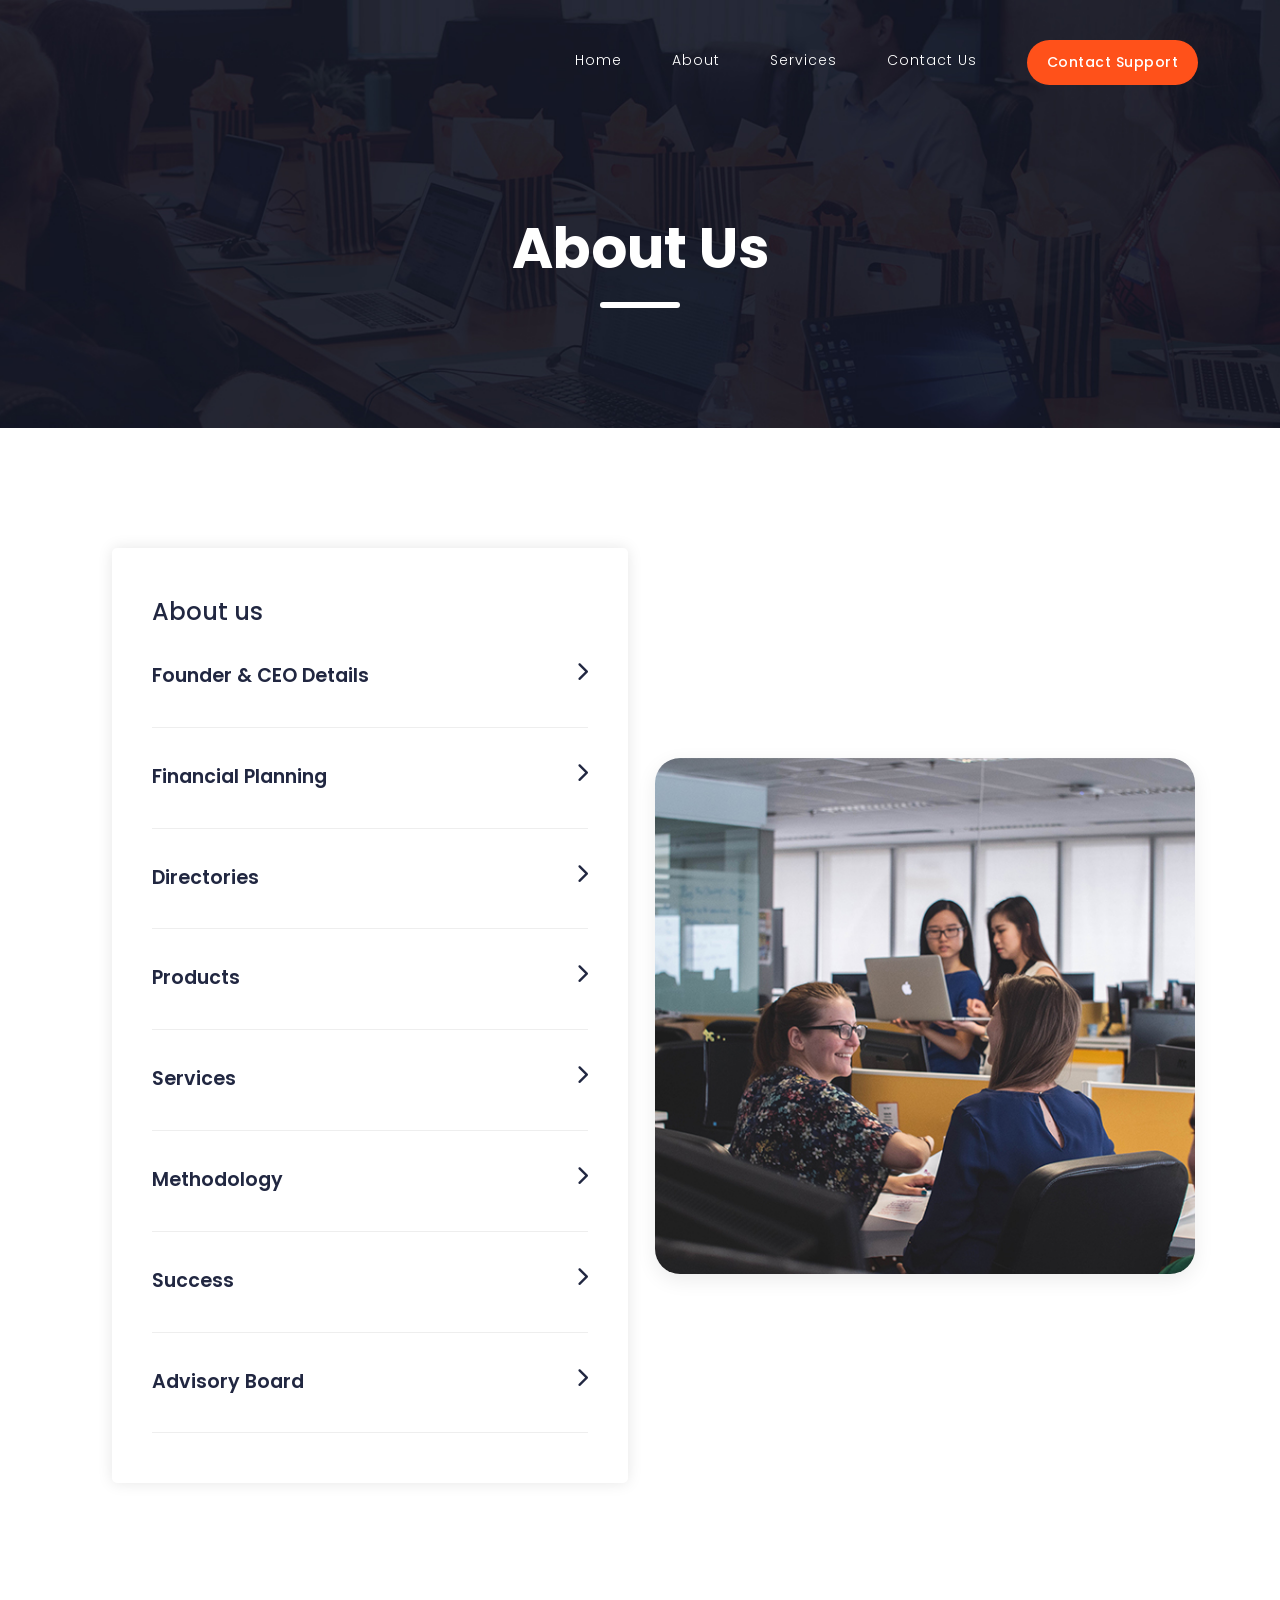
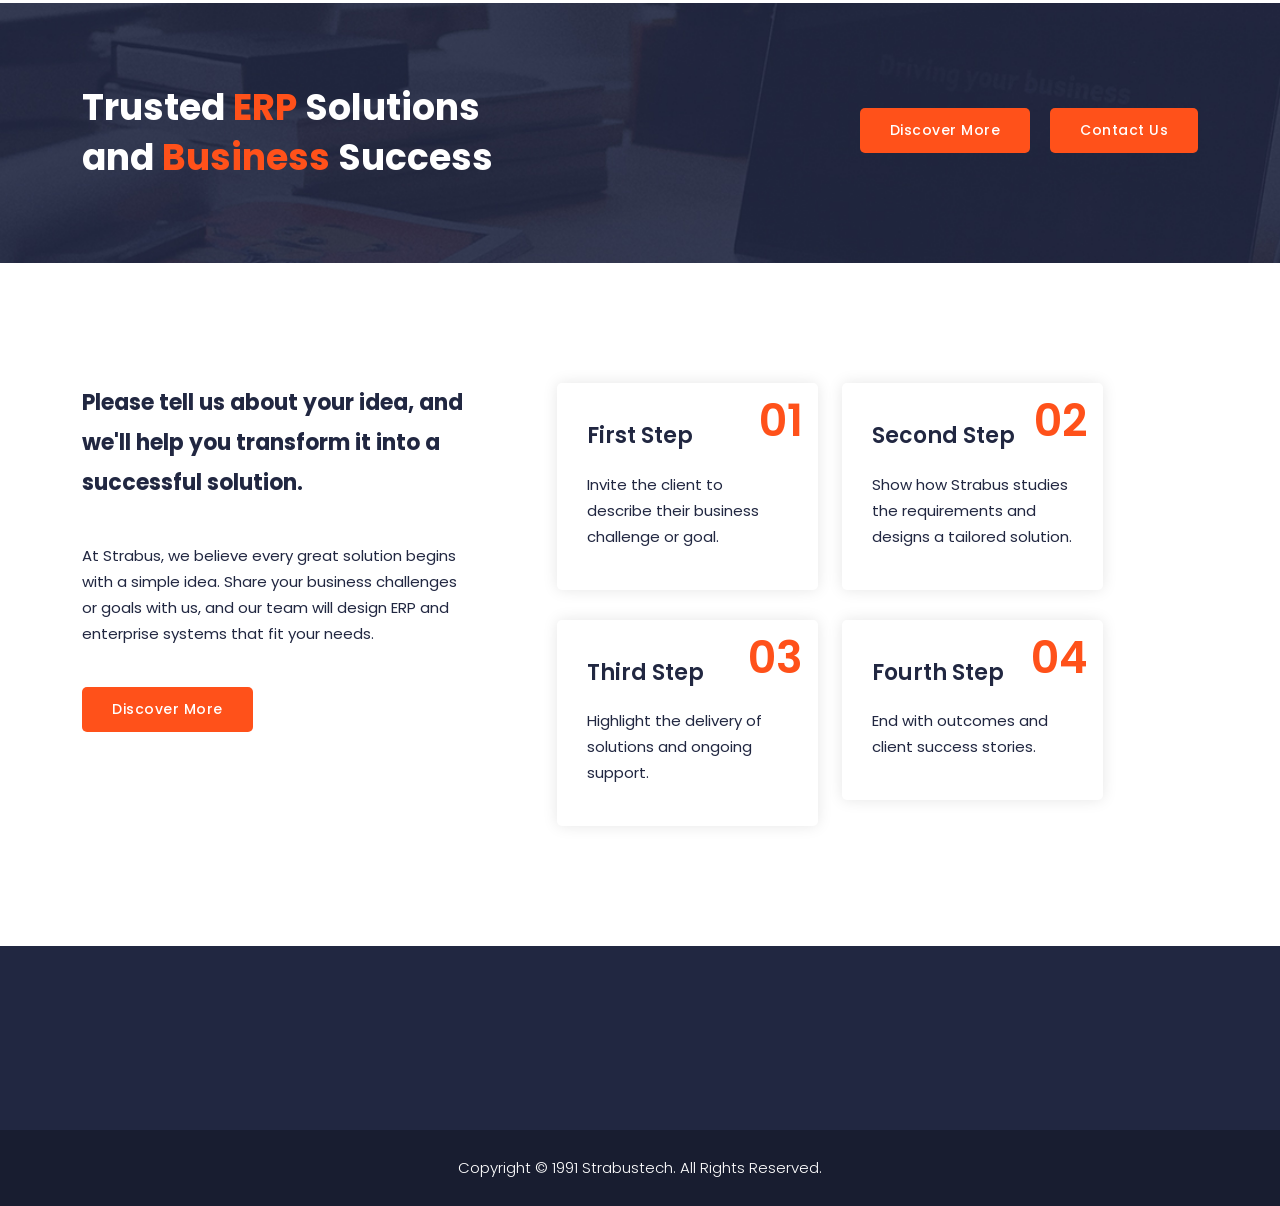
==== commit c0fd6a8f: "Changes made completely" ====
--- a/about-us.html
+++ b/about-us.html
@@ -25,7 +25,7 @@
             <nav class="main-nav">
               <!-- ***** Logo Start ***** -->
               <a href="index.html" class="logo">
-                <img src="assets/images/logo.jpeg" alt="">
+                <img src="C:\Users\Harini\Buisness_consultancy_project\assets\images\logo.png" alt="">
               </a>
               <!-- ***** Logo End ***** -->
               <!-- ***** Menu Start ***** -->
@@ -74,7 +74,20 @@
               <!-- Founder & CEO Details -->
               
                 
-                  <h4 class="accordion-head">Founder & CEO Details</h4>
+                  <h4 class="section-title">About us</h4>
+                  <article class="accordion">
+              <div class="accordion-head">
+                  <span>Founder & CEO Details</span>
+                  <span class="icon">
+                    <i class="icon fa fa-chevron-right"></i>
+                  </span>
+                </div>
+                <div class="accordion-body">
+                  <div class="content">
+                    <p>The founder and current Managing Director of Strabus Software Solutions Pvt. Ltd. is Mr. Bhagavatula Venkataramana. Another key director associated with the company is Mr. Shankar Annapu Raju, who joined the board in 2018.</p>
+                  </div>
+                </div>
+              </article>
         
         
             <article class="accordion">
@@ -181,7 +194,12 @@
                 </div>
               </article>
             </div>
-        
+          </div>
+          <div class="col-lg-6 align-self-center">
+            <div class="left-image">
+              <img src="assets/images/about-left-image.jpg" alt="About Strabus" class="img-fluid" />
+            </div>
+          </div>
       </div>
     </section>  
 
@@ -197,7 +215,7 @@
                 <a href="#">Discover More</a>
               </div>
               <div class="orange-button">
-                <a href="#">Contact Us</a>
+                <a href="contact-us.html">Contact Us</a>
               </div>
             </div>
           </div>
@@ -213,7 +231,7 @@
               <h4>Please tell us about your idea, and we'll help you transform it into a successful solution.</h4>
               <p>At Strabus, we believe every great solution begins with a simple idea. Share your business challenges or goals with us, and our team will design ERP and enterprise systems that fit your needs.</p>
               <div class="green-button">
-                <a href="#">Discover More</a>
+                <a href="contact-us.html">Discover More</a>
               </div>
             </div>
           </div>
@@ -354,5 +372,6 @@
       };
       var swiper = new Swiper(".swiper-container", swiperOptions);
     </script>
+    
   </body>
 </html>
--- a/assets/css/templatemo-574-mexant.css
+++ b/assets/css/templatemo-574-mexant.css
@@ -1238,9 +1238,18 @@
 --------------------------------------------- 
 */
 
+section.top-section .left-image {
+  display: flex;
+  align-items: center;
+  justify-content: center;
+}
+
 section.top-section .left-image img {
+  width: 100%;
+  max-width: 540px; /* keeps image from getting too large on wide screens */
+  height: auto;
   border-radius: 25px;
-  
+  box-shadow: 0 6px 20px rgba(0,0,0,0.08);
 }
 
 section.top-section .accordions {
@@ -1274,6 +1283,7 @@
 .accordion-head .icon {
   float: right;
   transition: transform 200ms ease-in-out;
+  cursor: pointer;
 }
 .accordion-head.is-open {
   color:#ff511a;
@@ -1778,3 +1788,4 @@
     padding: 50px;
   }
 }
+
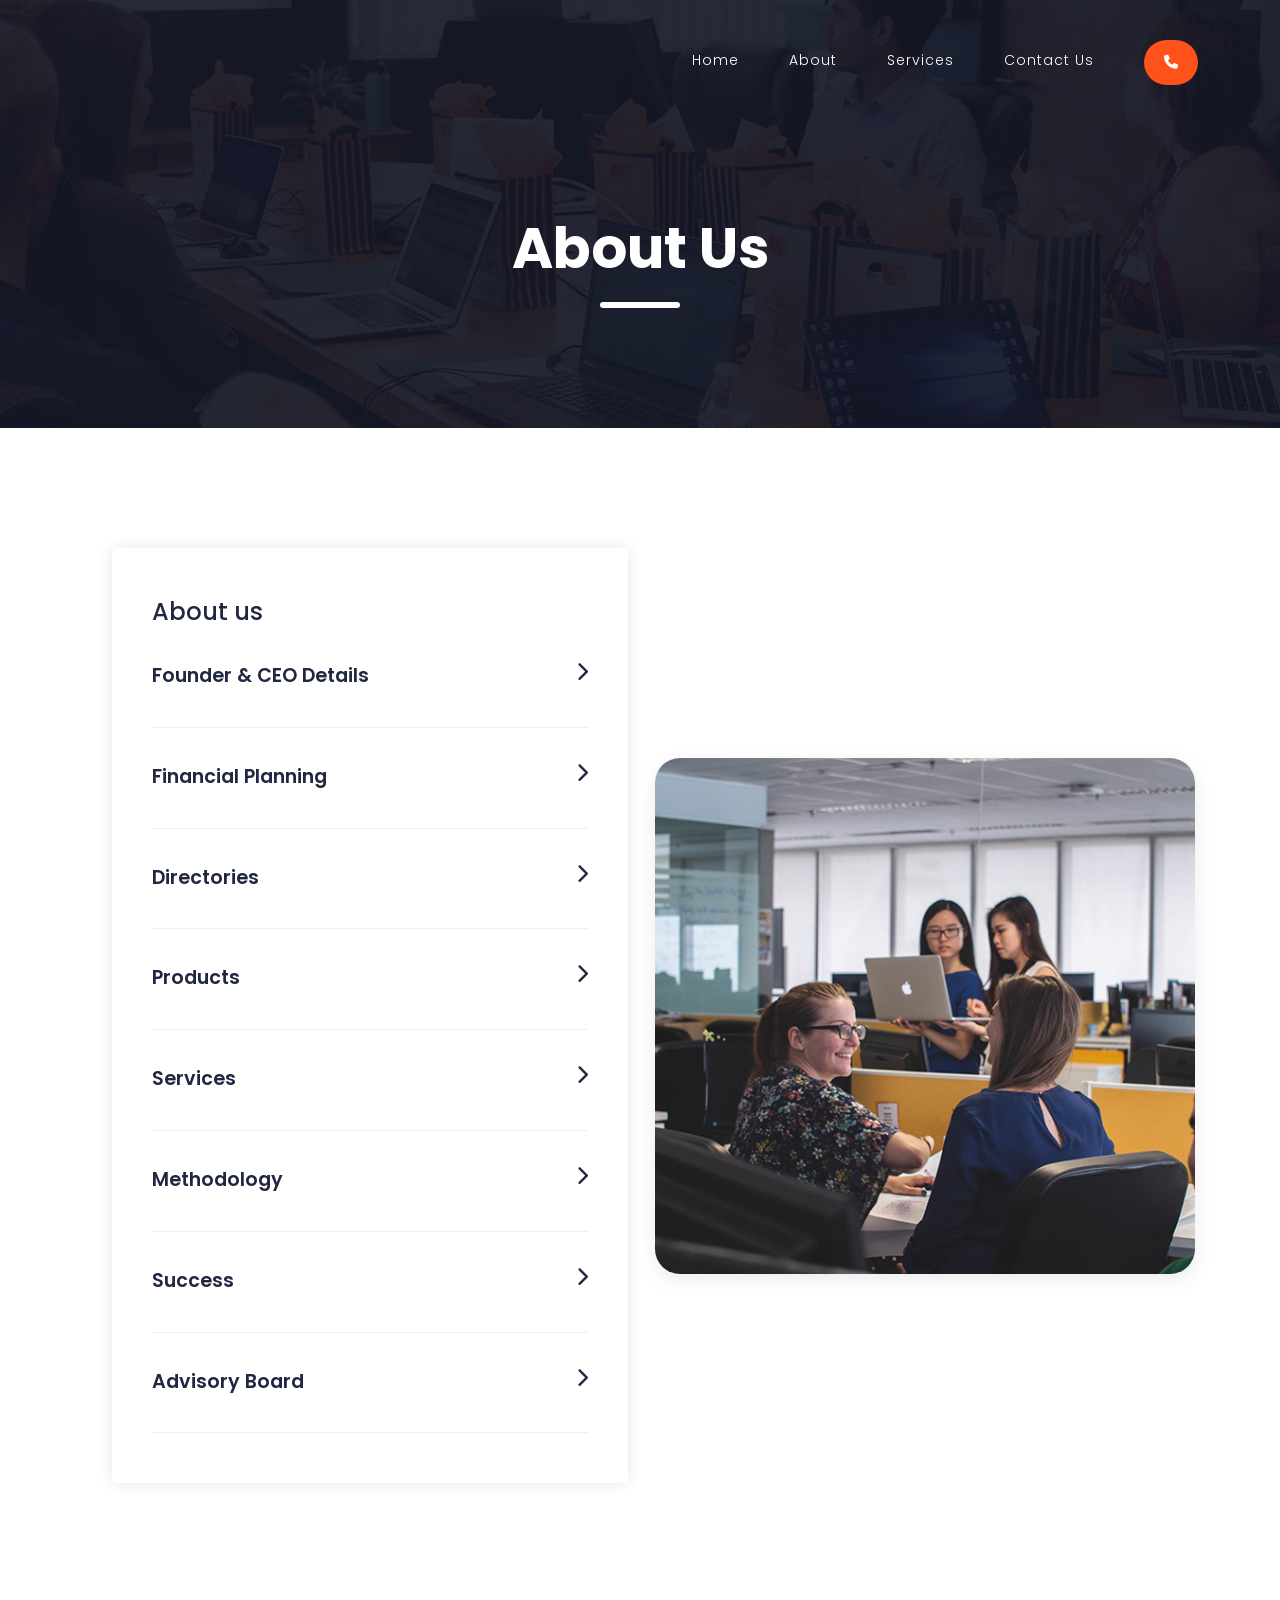
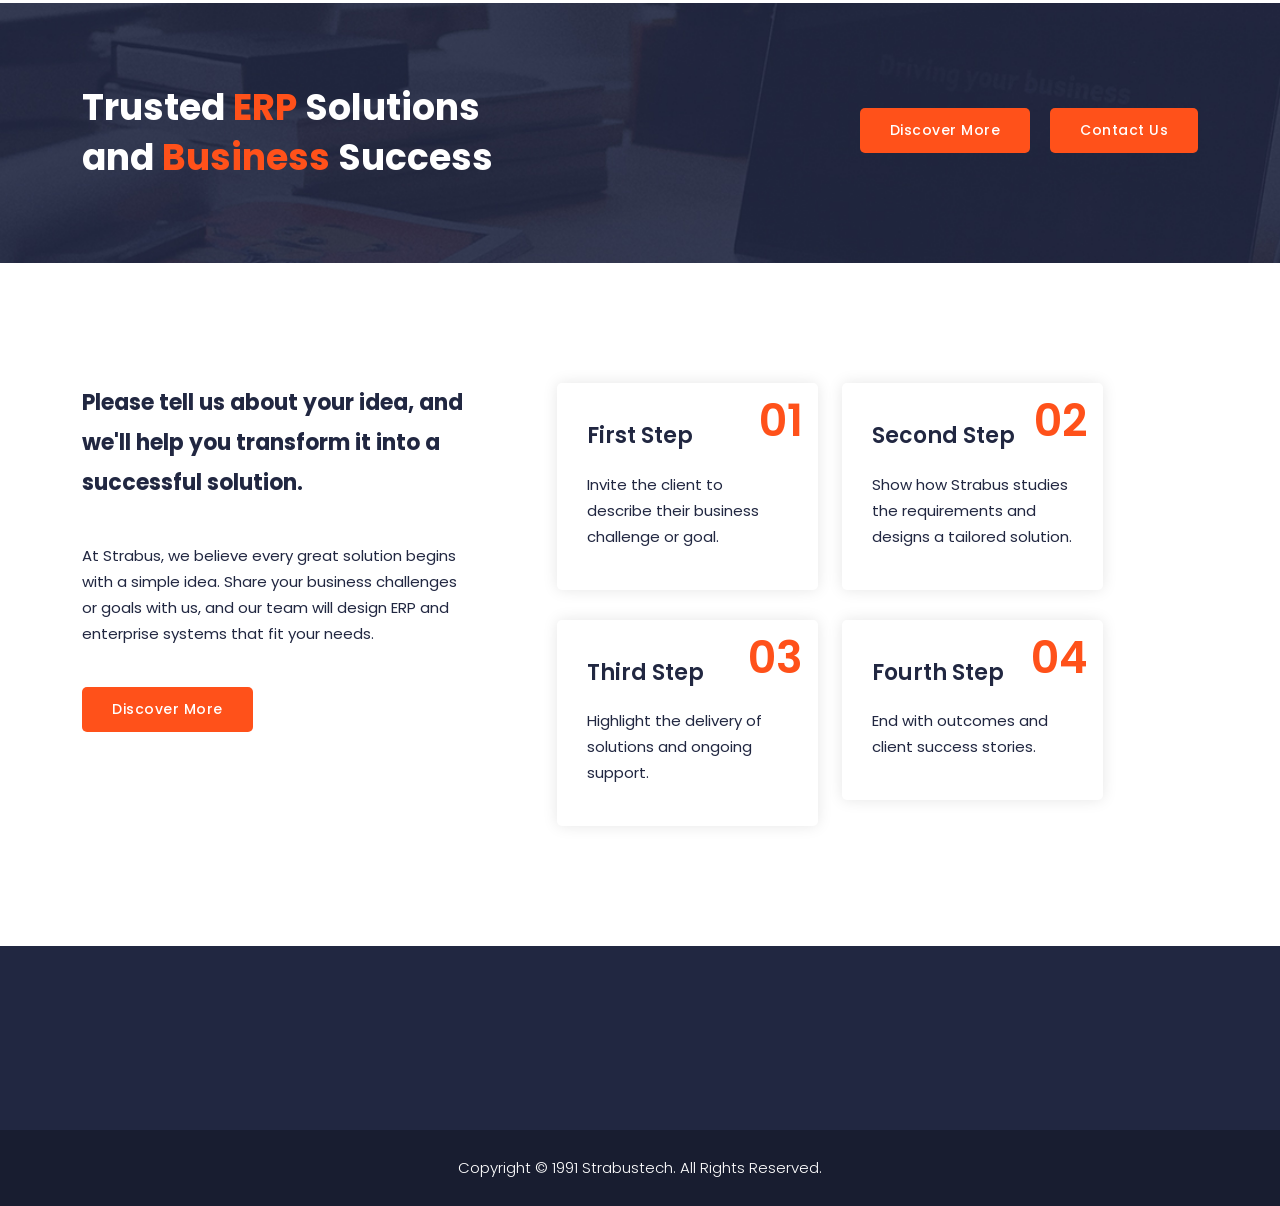
==== commit 384684cd: "change in abt us page" ====
--- a/about-us.html
+++ b/about-us.html
@@ -17,7 +17,7 @@
     <link rel="stylesheet" href="https://unpkg.com/swiper@7/swiper-bundle.min.css">
   </head>
   <body>
-    <!-- ***** Header Area Start ***** -->
+    <!-- ***** Header Area starts here ***** -->
     <header class="header-area header-sticky">
       <div class="container">
         <div class="row">
@@ -37,7 +37,7 @@
                 
                
                
-                <li><a href="contact-us.html">Contact Support</a></li> 
+                <li><a href="#Calculator"><i class="fas fa-phone"></i></a></li> 
               </ul>        
               <a class='menu-trigger'>
                 <span>Menu</span>
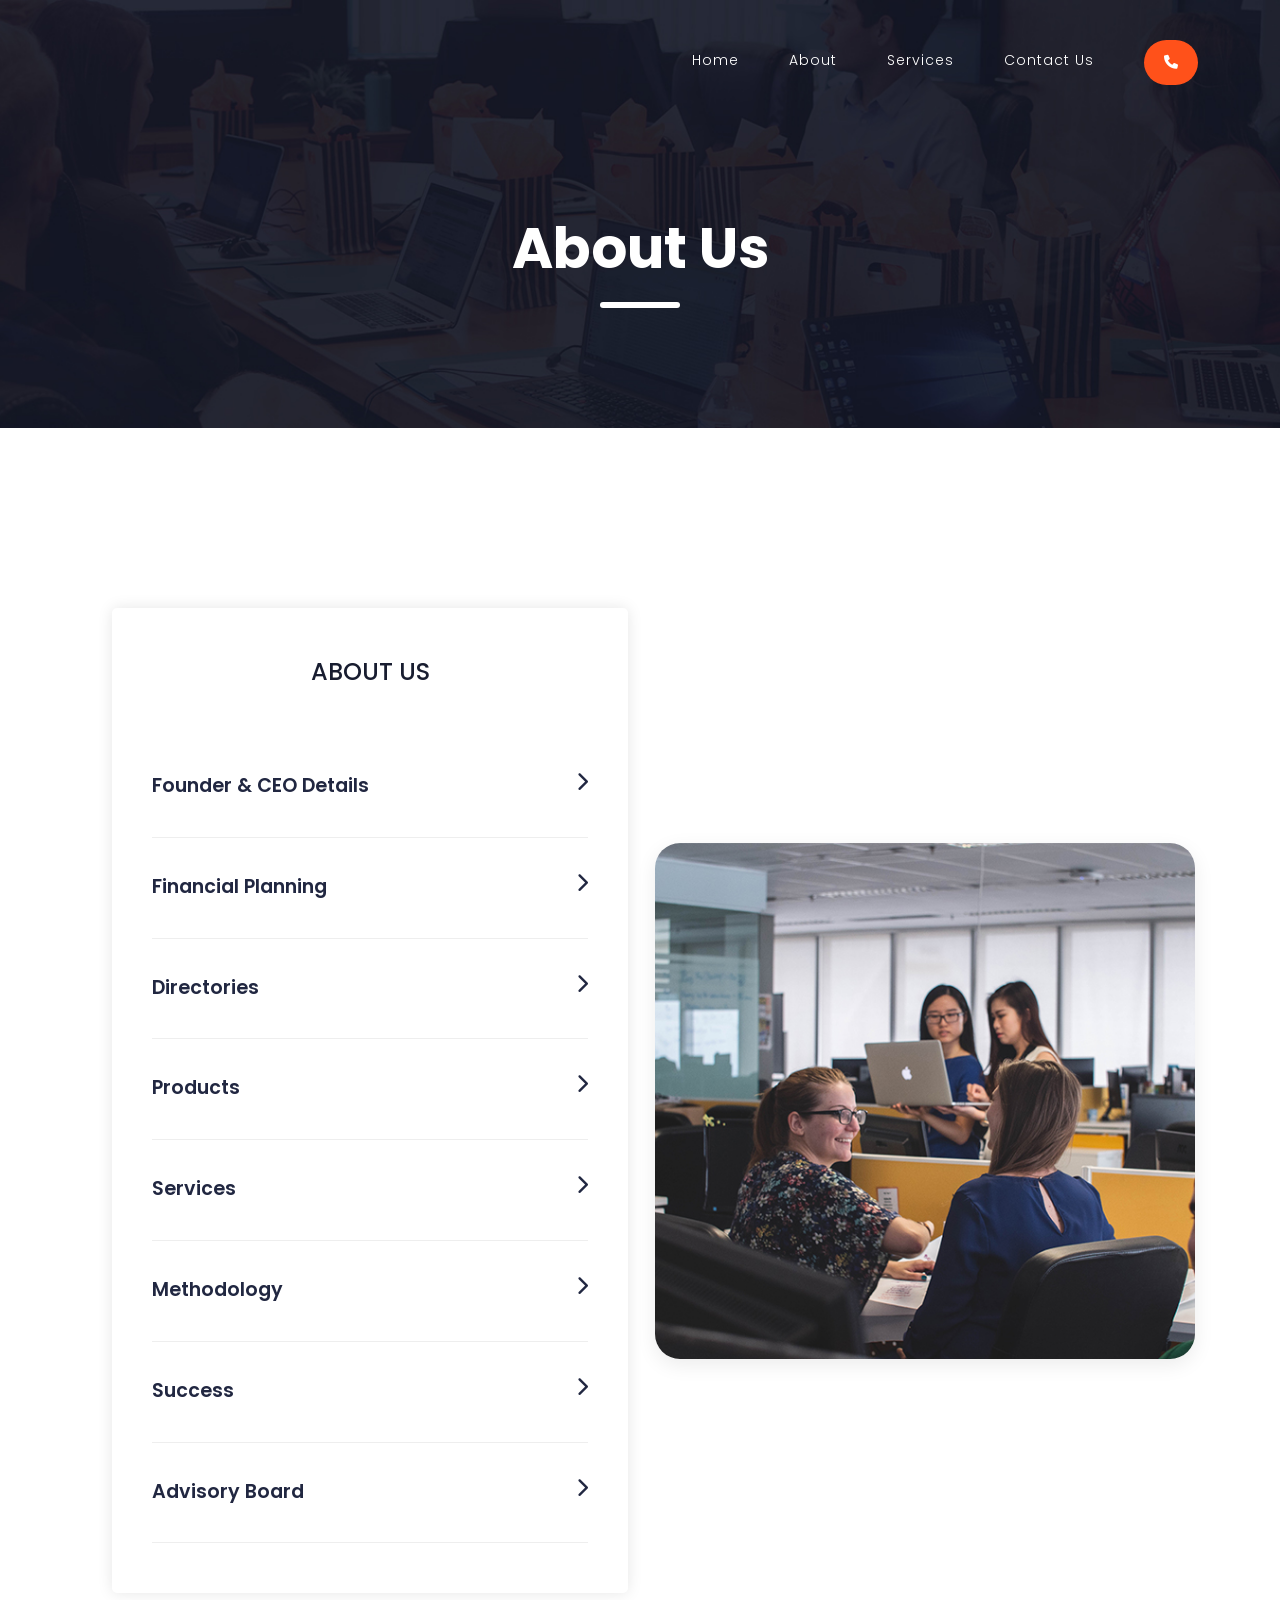
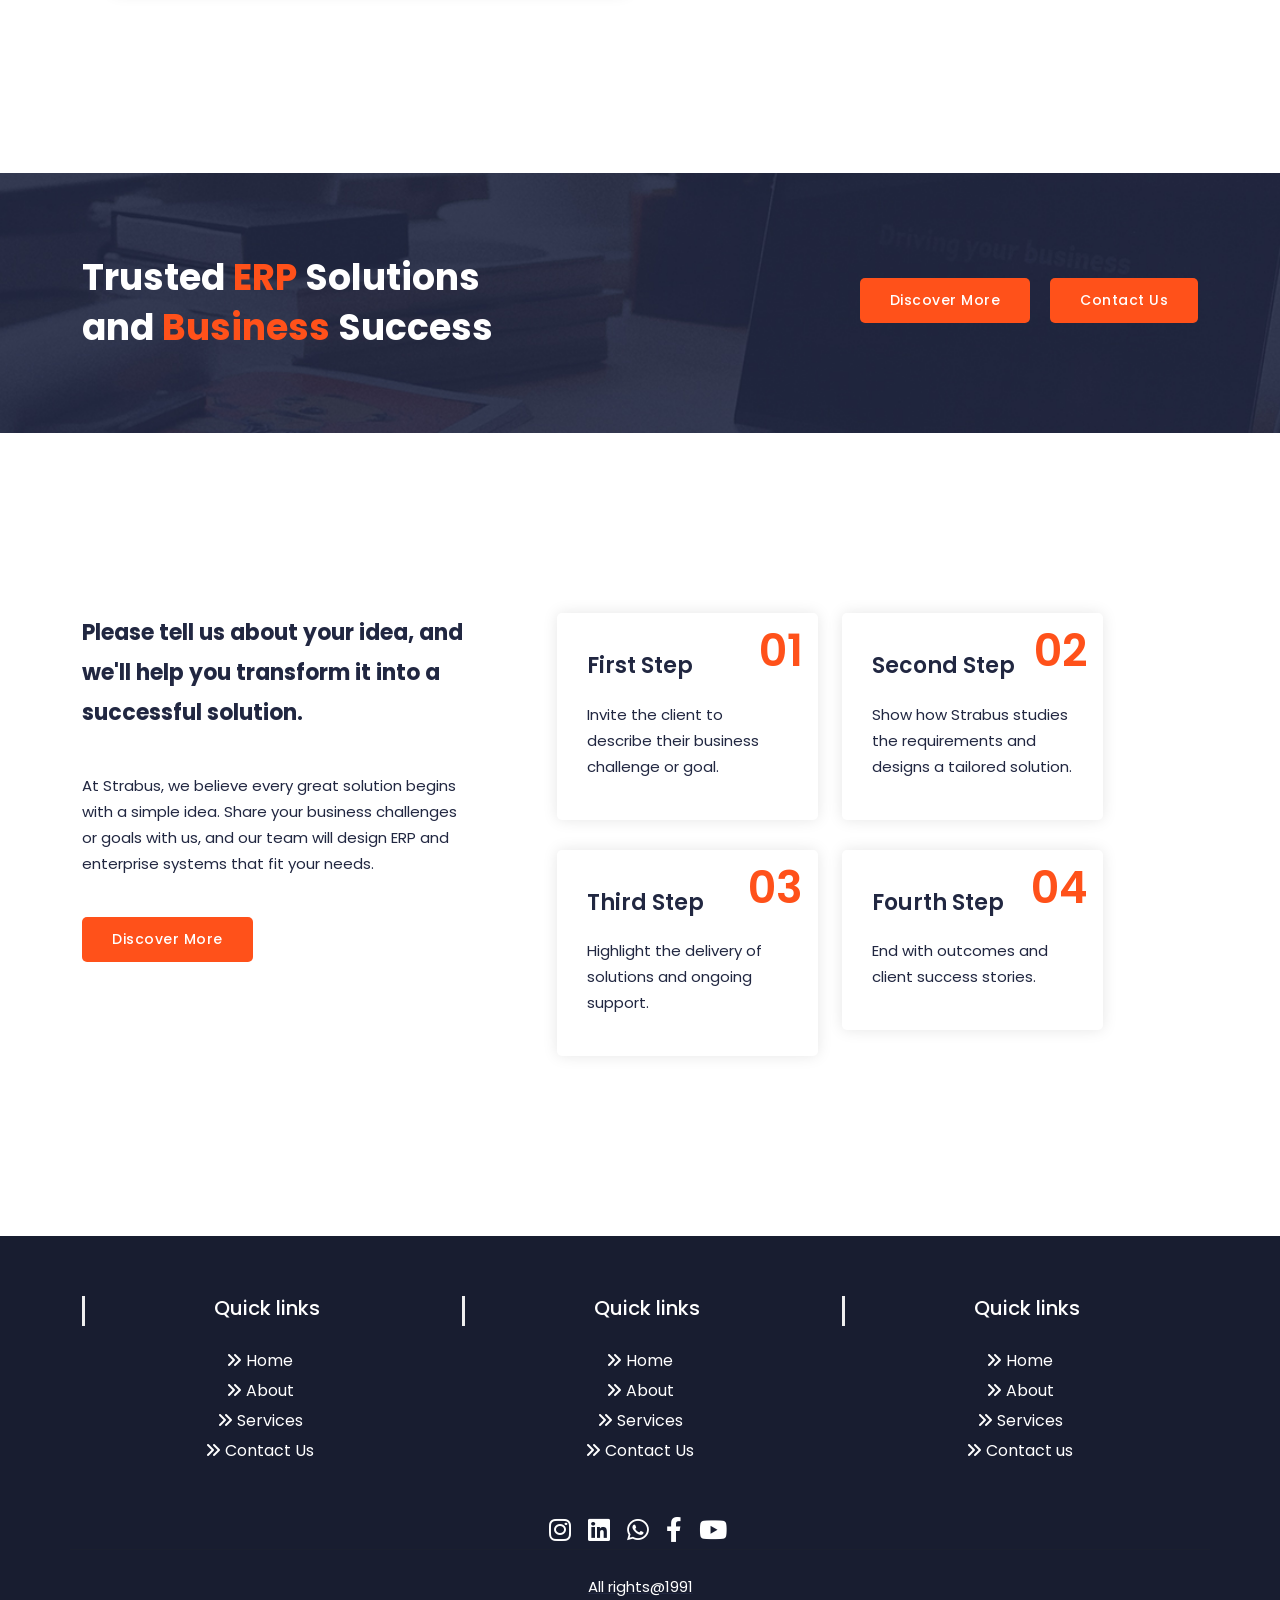
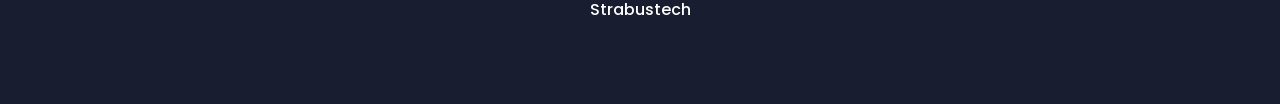
==== commit 640aa0dd: "footer has changed" ====
--- a/about-us.html
+++ b/about-us.html
@@ -9,7 +9,7 @@
     <title> Strabustech HTML5 Template- About page</title>
     <!-- Bootstrap core CSS -->
     <link href="vendor/bootstrap/css/bootstrap.min.css" rel="stylesheet">
-    <!-- Additional CSS Files -->
+    <!-- Additional css Files -->
     <link rel="stylesheet" href="assets/css/fontawesome.css">
     <link rel="stylesheet" href="assets/css/templatemo-574-mexant.css">
     <link rel="stylesheet" href="assets/css/owl.css">
@@ -23,7 +23,7 @@
         <div class="row">
           <div class="col-12">
             <nav class="main-nav">
-              <!-- ***** Logo Start ***** -->
+              <!-- ***** Logo Starts here ***** -->
               <a href="index.html" class="logo">
                 <img src="C:\Users\Harini\Buisness_consultancy_project\assets\images\logo.png" alt="">
               </a>
@@ -272,55 +272,66 @@
         </div>
       </div>
     </section>
-
-    <section class="partners">
-      <div class="container">
-        <div class="row">
-          <div class="col-lg-2 col-sm-4 col-6">
-            <div class="item">
-              <img src="assets/images/Copilot_20260128_002242.png" alt="">
-            </div>
-          </div>
-          <div class="col-lg-2 col-sm-4 col-6">
-            <div class="item">
-              <img src="assets/images/Copilot_20260128_002242.png" alt="">
-            </div>
-          </div>
-          <div class="col-lg-2 col-sm-4 col-6">
-            <div class="item">
-              <img src="assets/images/Copilot_20260128_002242.png" alt="">
-            </div>
-          </div>
-          <div class="col-lg-2 col-sm-4 col-6">
-            <div class="item">
-              <img src="assets/images/Copilot_20260128_002242.png" alt="">
-            </div>
-          </div>
-          <div class="col-lg-2 col-sm-4 col-6">
-            <div class="item">
-              <img src="assets/images/Copilot_20260128_002242.png" alt="">
-            </div>
-          </div>
-          <div class="col-lg-2 col-sm-4 col-6">
-            <div class="item">
-              <img src="assets/images/Copilot_20260128_002242.png" alt="">
-            </div>
-          </div>
-        </div>
-      </div>
-    </section>
-
-    <footer>
-      <div class="container">
-        <div class="row">
-          <div class="col-lg-12">
-            <p>Copyright © 1991 Strabustech. All Rights Reserved. 
-            </p>
-          </div>
-        </div>
-      </div>
-    </footer>
-
+<!-- Footer -->
+	<section id="footer">
+		<div class="container">
+			<div class="row text-center text-xs-center text-sm-left text-md-left">
+				<div class="col-xs-12 col-sm-4 col-md-4">
+					<h5>Quick links</h5>
+					<ul class="list-unstyled quick-links">
+						<li><a href="https://www.fiverr.com/share/qb8D02"><i class="fa fa-angle-double-right"></i>Home</a></li>
+						<li><a href="https://www.fiverr.com/share/qb8D02"><i class="fa fa-angle-double-right"></i>About</a></li>
+						<li><a href="https://www.fiverr.com/share/qb8D02"><i class="fa fa-angle-double-right"></i>Services</a></li>
+						<li><a href="https://www.fiverr.com/share/qb8D02"><i class="fa fa-angle-double-right"></i>Contact Us</a></li>
+
+					</ul>
+				</div>
+				<div class="col-xs-12 col-sm-4 col-md-4">
+					<h5>Quick links</h5>
+					<ul class="list-unstyled quick-links">
+						<li><a href="https://www.fiverr.com/share/qb8D02"><i class="fa fa-angle-double-right"></i>Home</a></li>
+						<li><a href="https://www.fiverr.com/share/qb8D02"><i class="fa fa-angle-double-right"></i>About</a></li>
+						<li><a href="https://www.fiverr.com/share/qb8D02"><i class="fa fa-angle-double-right"></i>Services</a></li>
+						<li><a href="https://www.fiverr.com/share/qb8D02"><i class="fa fa-angle-double-right"></i>Contact Us</a></li>
+				
+					</ul>
+				</div>
+				<div class="col-xs-12 col-sm-4 col-md-4">
+					<h5>Quick links</h5>
+					<ul class="list-unstyled quick-links">
+						<li><a href="https://www.fiverr.com/share/qb8D02"><i class="fa fa-angle-double-right"></i>Home</a></li>
+						<li><a href="https://www.fiverr.com/share/qb8D02"><i class="fa fa-angle-double-right"></i>About</a></li>
+						<li><a href="https://www.fiverr.com/share/qb8D02"><i class="fa fa-angle-double-right"></i>Services</a></li>
+						<li><a href="https://www.fiverr.com/share/qb8D02"><i class="fa fa-angle-double-right"></i>Contact us</a></li>
+					
+					</ul>
+				</div>
+			</div>
+			<div class="row">
+				<div class="col-xs-12 col-sm-12 col-md-12 mt-2 mt-sm-5">
+					<ul class="list-unstyled list-inline social text-center">
+						<li class="list-inline-item"><a href="https://www.fiverr.com/share/qb8D02"><i class="fa-brands fa-instagram"></i></a></li>
+						<li class="list-inline-item"><a href="https://www.fiverr.com/share/qb8D02"><i class="fa-brands fa-linkedin"></i></a></li>
+						<li class="list-inline-item"><a href="https://www.fiverr.com/share/qb8D02"><i class="fa-brands fa-whatsapp"></i></a></li>
+						<li class="list-inline-item"><a href="https://www.fiverr.com/share/qb8D02"><i class="fa-brands fa-facebook-f"></i></a></li>
+						<li class="list-inline-item"><a href="https://www.fiverr.com/share/qb8D02" target="_blank"><i class="fa-brands fa-youtube"></i></a></li>
+					</ul>
+				</div>
+				<hr>
+			</div>	
+			<div class="row">
+				<div class="col-xs-12 col-sm-12 col-md-12 mt-2 mt-sm-2 text-center text-white">
+					<p><u><a href="https://www.nationaltransaction.com/">All rights@1991</a></u> </p>
+					<p class="h6"><a class="text-green ml-2" href="https://www.sunlimetech.com" target="_blank">Strabustech</a></p>
+				</div>
+				<hr>
+			</div>	
+		</div>
+	</section>
+	<!-- ./Footer -->
+
+
+    
     <!-- Scripts -->
     <!-- Bootstrap core JavaScript -->
     <script src="vendor/jquery/jquery.min.js"></script>
--- a/assets/css/templatemo-574-mexant.css
+++ b/assets/css/templatemo-574-mexant.css
@@ -1183,22 +1183,79 @@
 footer 
 --------------------------------------------- 
 */
-
-footer {
-  background-color: #181d30;
-  text-align: center;
-  padding: 25px 0px;
-}
-
-footer p {
-  color: #fff;
-  font-weight: 300;
-}
-
-footer p a {
-  color: #ff511a;
-}
-
+section {
+    padding: 60px 0;
+}
+
+section .section-title {
+    text-align: center;
+    color: #181d30;
+    margin-bottom: 50px;
+    text-transform: uppercase;
+}
+#footer {
+    background:  #181d30 !important;
+}
+#footer h5{
+	padding-left: 10px;
+    border-left: 3px solid #eeeeee;
+    padding-bottom: 6px;
+    margin-bottom: 20px;
+    color:#ffffff;
+}
+#footer a {
+    color: #ffffff;
+    text-decoration: none !important;
+    background-color: transparent;
+    -webkit-text-decoration-skip: objects;
+}
+#footer ul.social li{
+	padding: 3px 0;
+}
+#footer ul.social li a i {
+    margin-right: 5px;
+	font-size:25px;
+	-webkit-transition: .5s all ease;
+	-moz-transition: .5s all ease;
+	transition: .5s all ease;
+}
+#footer ul.social li:hover a i {
+	font-size:30px;
+	margin-top:-10px;
+}
+#footer ul.social li a,
+#footer ul.quick-links li a{
+	color:#ffffff;
+}
+#footer ul.social li a:hover{
+	color:#eeeeee;
+}
+#footer ul.quick-links li{
+	padding: 3px 0;
+	-webkit-transition: .5s all ease;
+	-moz-transition: .5s all ease;
+	transition: .5s all ease;
+}
+#footer ul.quick-links li:hover{
+	padding: 3px 0;
+	margin-left:5px;
+	font-weight:700;
+}
+#footer ul.quick-links li a i{
+	margin-right: 5px;
+}
+#footer ul.quick-links li:hover a i {
+    font-weight: 700;
+}
+
+@media (max-width:767px){
+	#footer h5 {
+    padding-left: 0;
+    border-left: transparent;
+    padding-bottom: 0px;
+    margin-bottom: 10px;
+}
+}
 
 
 /* 
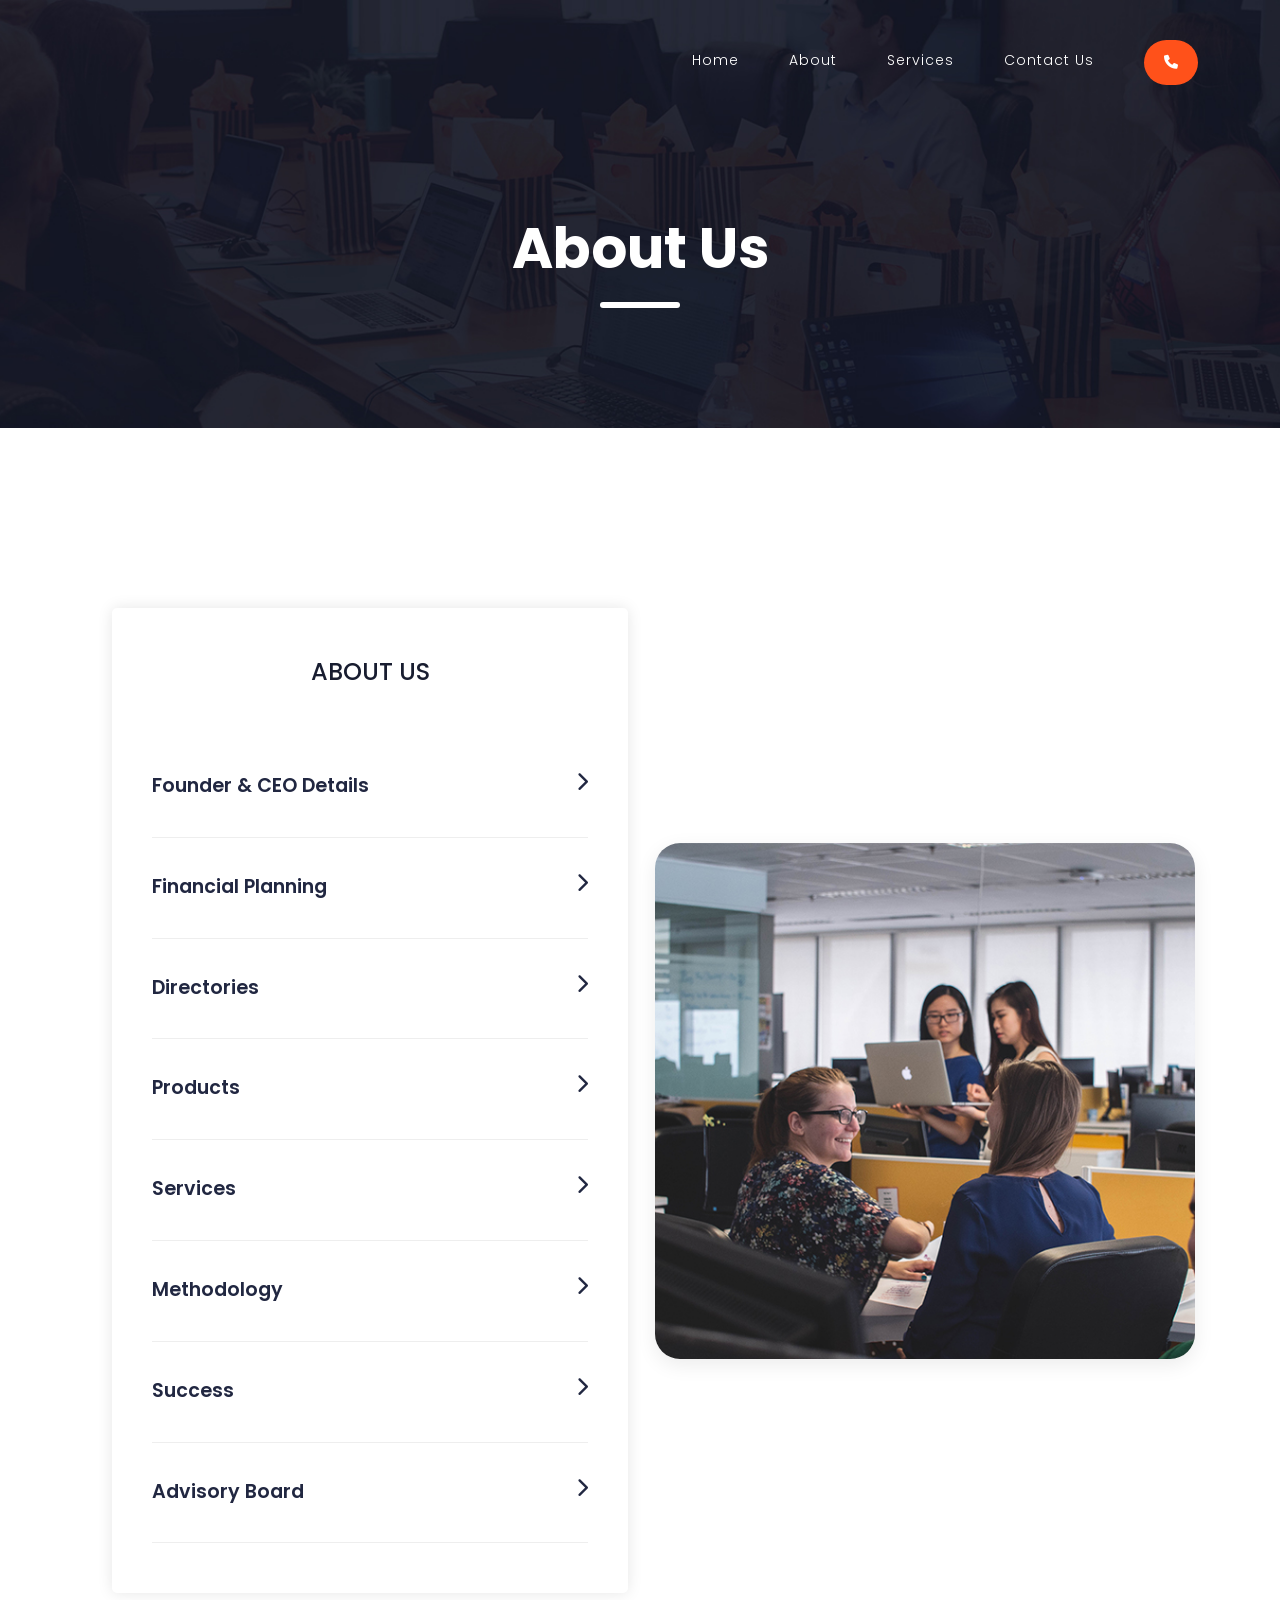
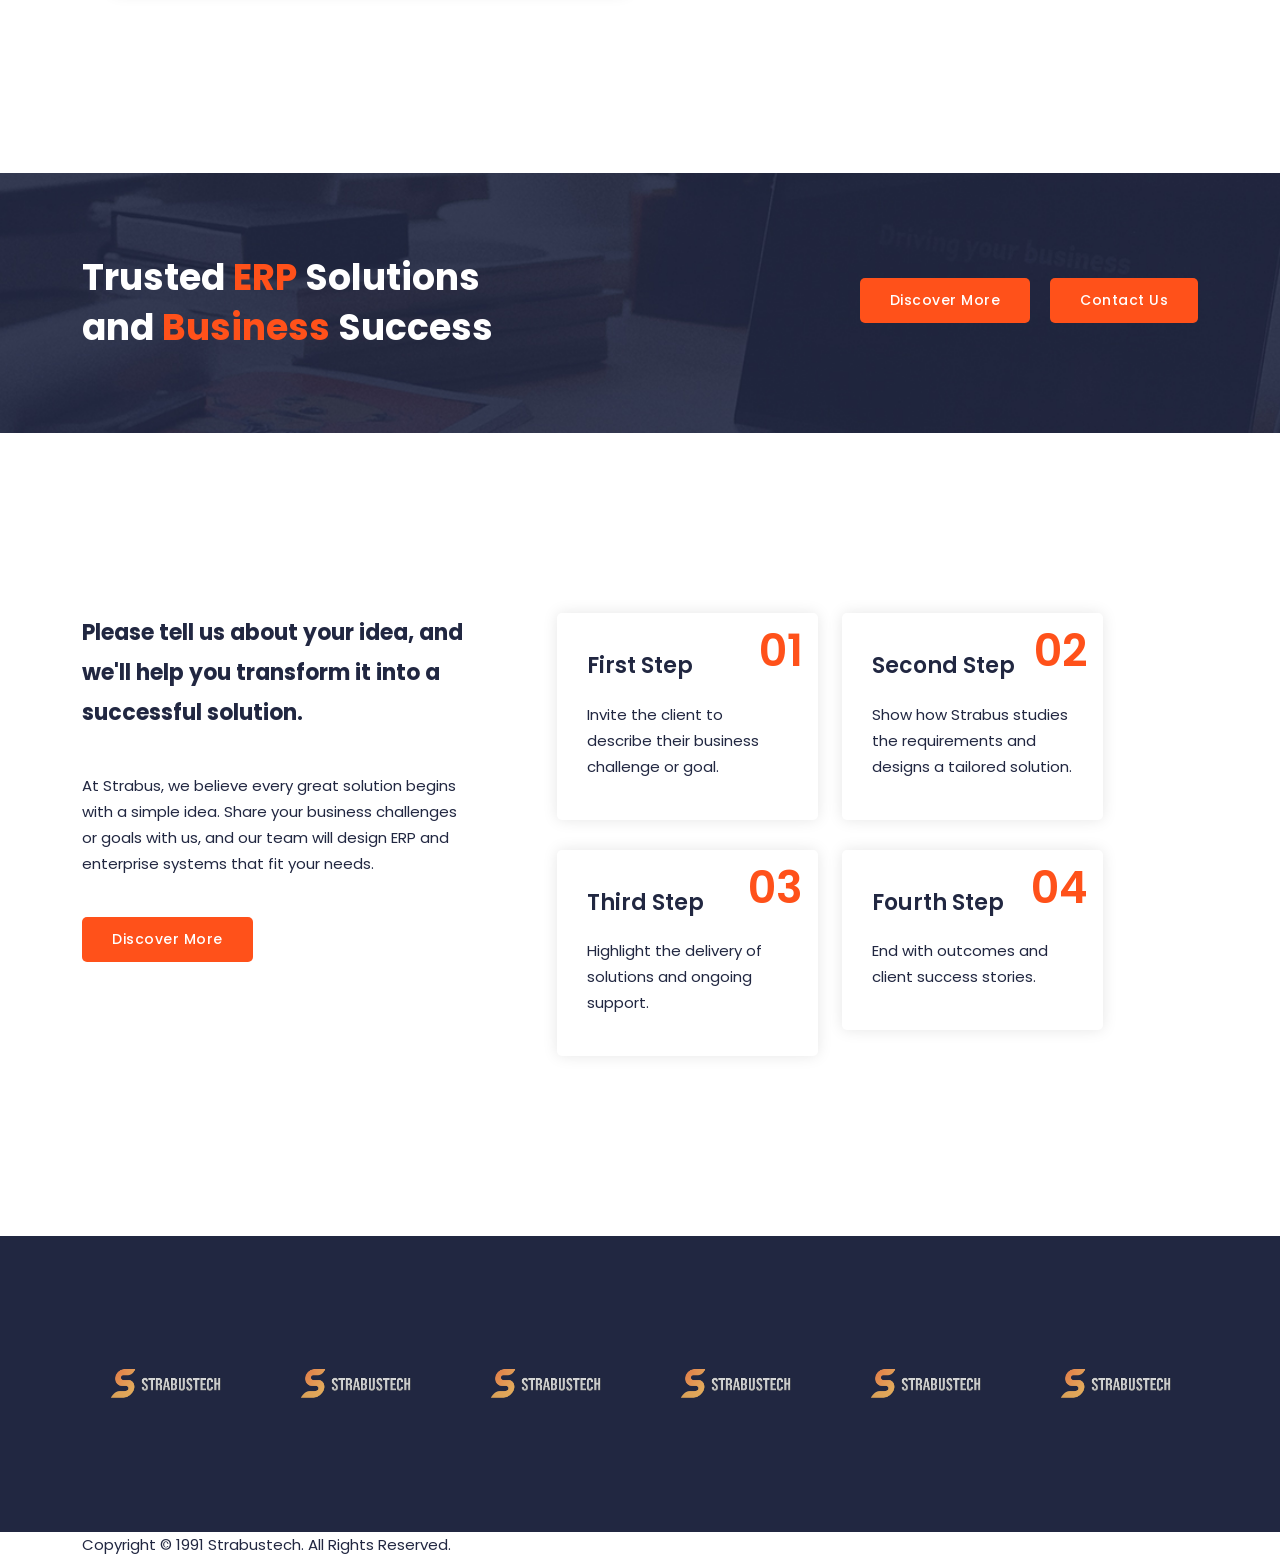
==== commit 2561bdf8: "Changes made" ====
--- a/about-us.html
+++ b/about-us.html
@@ -37,7 +37,7 @@
                 
                
                
-                <li><a href="#Calculator"><i class="fas fa-phone"></i></a></li> 
+                <li><a href="contact-us.html"><i class="fas fa-phone"></i></a></li> 
               </ul>        
               <a class='menu-trigger'>
                 <span>Menu</span>
@@ -272,66 +272,55 @@
         </div>
       </div>
     </section>
-<!-- Footer -->
-	<section id="footer">
-		<div class="container">
-			<div class="row text-center text-xs-center text-sm-left text-md-left">
-				<div class="col-xs-12 col-sm-4 col-md-4">
-					<h5>Quick links</h5>
-					<ul class="list-unstyled quick-links">
-						<li><a href="https://www.fiverr.com/share/qb8D02"><i class="fa fa-angle-double-right"></i>Home</a></li>
-						<li><a href="https://www.fiverr.com/share/qb8D02"><i class="fa fa-angle-double-right"></i>About</a></li>
-						<li><a href="https://www.fiverr.com/share/qb8D02"><i class="fa fa-angle-double-right"></i>Services</a></li>
-						<li><a href="https://www.fiverr.com/share/qb8D02"><i class="fa fa-angle-double-right"></i>Contact Us</a></li>
-
-					</ul>
-				</div>
-				<div class="col-xs-12 col-sm-4 col-md-4">
-					<h5>Quick links</h5>
-					<ul class="list-unstyled quick-links">
-						<li><a href="https://www.fiverr.com/share/qb8D02"><i class="fa fa-angle-double-right"></i>Home</a></li>
-						<li><a href="https://www.fiverr.com/share/qb8D02"><i class="fa fa-angle-double-right"></i>About</a></li>
-						<li><a href="https://www.fiverr.com/share/qb8D02"><i class="fa fa-angle-double-right"></i>Services</a></li>
-						<li><a href="https://www.fiverr.com/share/qb8D02"><i class="fa fa-angle-double-right"></i>Contact Us</a></li>
-				
-					</ul>
-				</div>
-				<div class="col-xs-12 col-sm-4 col-md-4">
-					<h5>Quick links</h5>
-					<ul class="list-unstyled quick-links">
-						<li><a href="https://www.fiverr.com/share/qb8D02"><i class="fa fa-angle-double-right"></i>Home</a></li>
-						<li><a href="https://www.fiverr.com/share/qb8D02"><i class="fa fa-angle-double-right"></i>About</a></li>
-						<li><a href="https://www.fiverr.com/share/qb8D02"><i class="fa fa-angle-double-right"></i>Services</a></li>
-						<li><a href="https://www.fiverr.com/share/qb8D02"><i class="fa fa-angle-double-right"></i>Contact us</a></li>
-					
-					</ul>
-				</div>
-			</div>
-			<div class="row">
-				<div class="col-xs-12 col-sm-12 col-md-12 mt-2 mt-sm-5">
-					<ul class="list-unstyled list-inline social text-center">
-						<li class="list-inline-item"><a href="https://www.fiverr.com/share/qb8D02"><i class="fa-brands fa-instagram"></i></a></li>
-						<li class="list-inline-item"><a href="https://www.fiverr.com/share/qb8D02"><i class="fa-brands fa-linkedin"></i></a></li>
-						<li class="list-inline-item"><a href="https://www.fiverr.com/share/qb8D02"><i class="fa-brands fa-whatsapp"></i></a></li>
-						<li class="list-inline-item"><a href="https://www.fiverr.com/share/qb8D02"><i class="fa-brands fa-facebook-f"></i></a></li>
-						<li class="list-inline-item"><a href="https://www.fiverr.com/share/qb8D02" target="_blank"><i class="fa-brands fa-youtube"></i></a></li>
-					</ul>
-				</div>
-				<hr>
-			</div>	
-			<div class="row">
-				<div class="col-xs-12 col-sm-12 col-md-12 mt-2 mt-sm-2 text-center text-white">
-					<p><u><a href="https://www.nationaltransaction.com/">All rights@1991</a></u> </p>
-					<p class="h6"><a class="text-green ml-2" href="https://www.sunlimetech.com" target="_blank">Strabustech</a></p>
-				</div>
-				<hr>
-			</div>	
-		</div>
-	</section>
-	<!-- ./Footer -->
-
-
-    
+
+    <section class="partners">
+      <div class="container">
+        <div class="row">
+          <div class="col-lg-2 col-sm-4 col-6">
+            <div class="item">
+              <img src="assets/images/footer logo.png" alt="">
+            </div>
+          </div>
+          <div class="col-lg-2 col-sm-4 col-6">
+            <div class="item">
+              <img src="assets/images/footer logo.png" alt="">
+            </div>
+          </div>
+          <div class="col-lg-2 col-sm-4 col-6">
+            <div class="item">
+              <img src="assets/images/footer logo.png" alt="">
+            </div>
+          </div>
+          <div class="col-lg-2 col-sm-4 col-6">
+            <div class="item">
+              <img src="assets/images/footer logo.png" alt="">
+            </div>
+          </div>
+          <div class="col-lg-2 col-sm-4 col-6">
+            <div class="item">
+              <img src="assets/images/footer logo.png" alt="">
+            </div>
+          </div>
+          <div class="col-lg-2 col-sm-4 col-6">
+            <div class="item">
+              <img src="assets/images/footer logo.png" alt="">
+            </div>
+          </div>
+        </div>
+      </div>
+    </section>
+
+    <footer>
+      <div class="container">
+        <div class="row">
+          <div class="col-lg-12">
+            <p>Copyright © 1991 Strabustech. All Rights Reserved. 
+            </p>
+          </div>
+        </div>
+      </div>
+    </footer>
+
     <!-- Scripts -->
     <!-- Bootstrap core JavaScript -->
     <script src="vendor/jquery/jquery.min.js"></script>
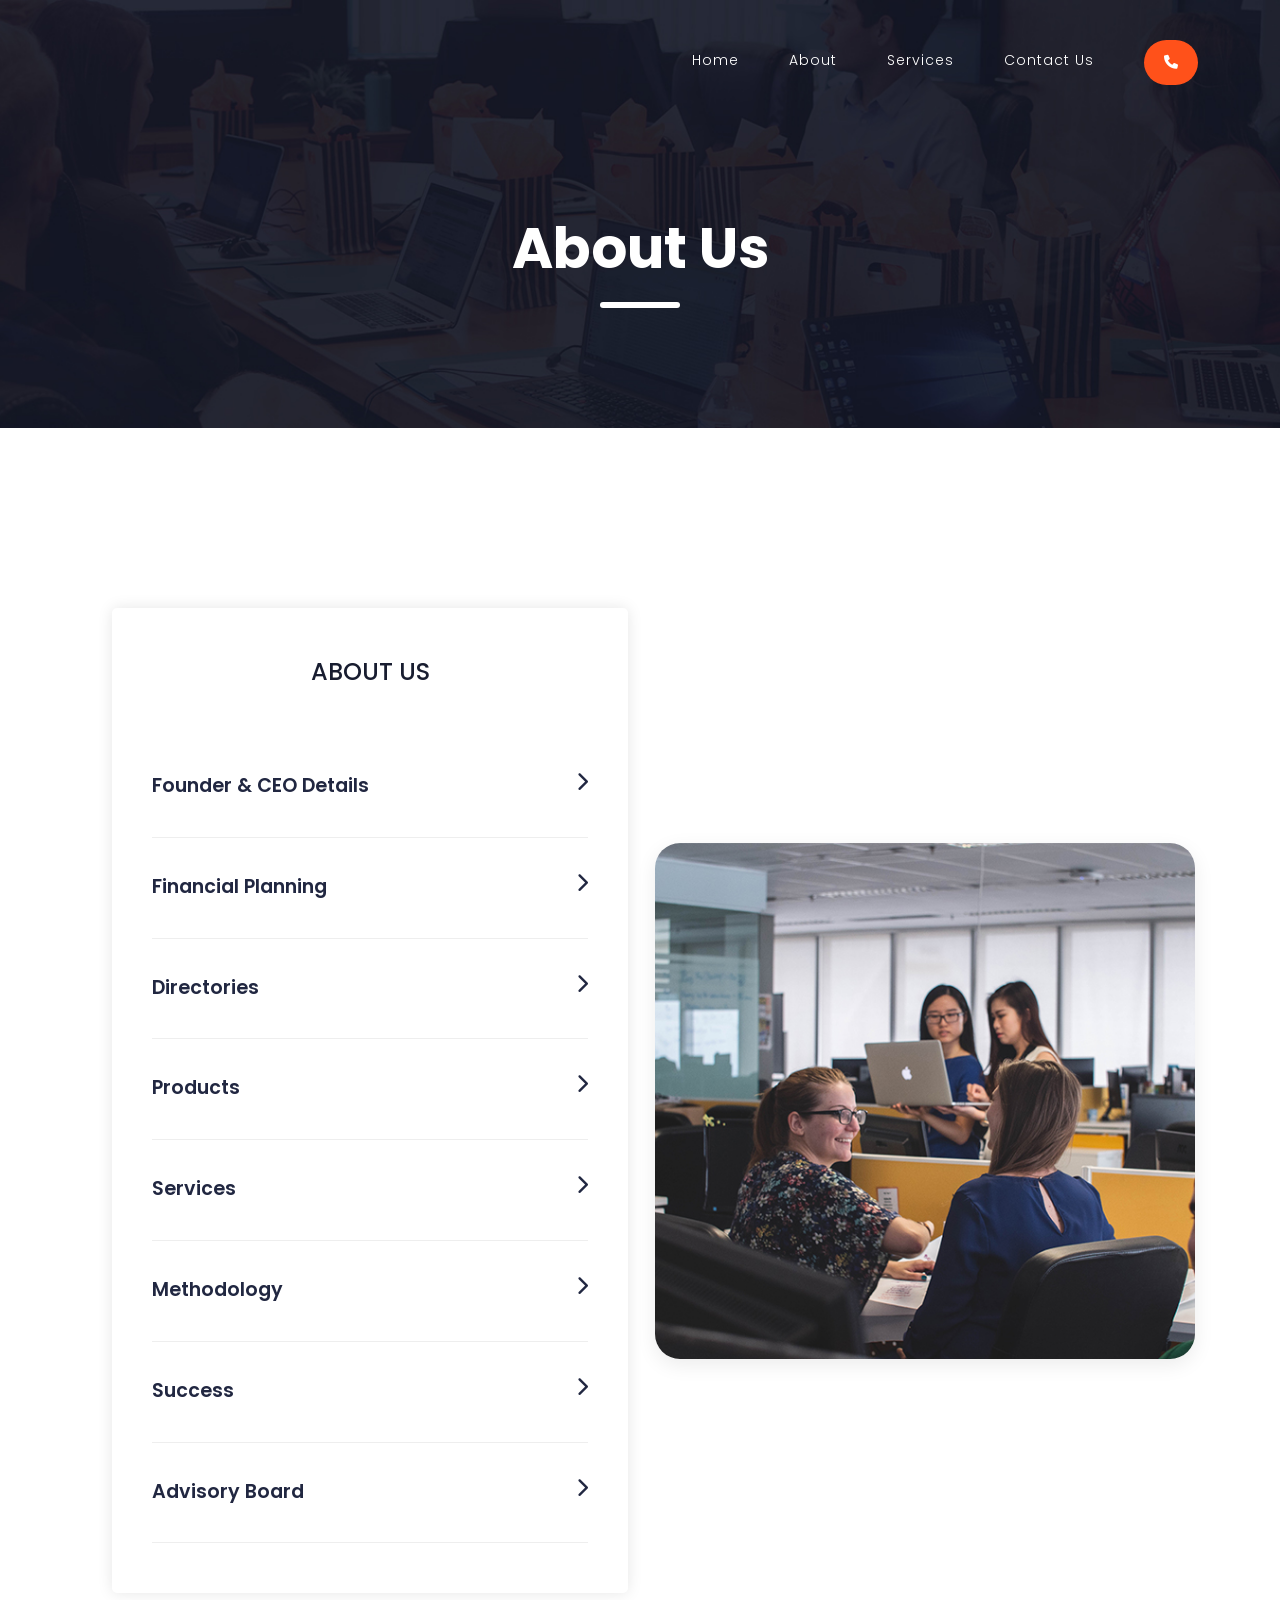
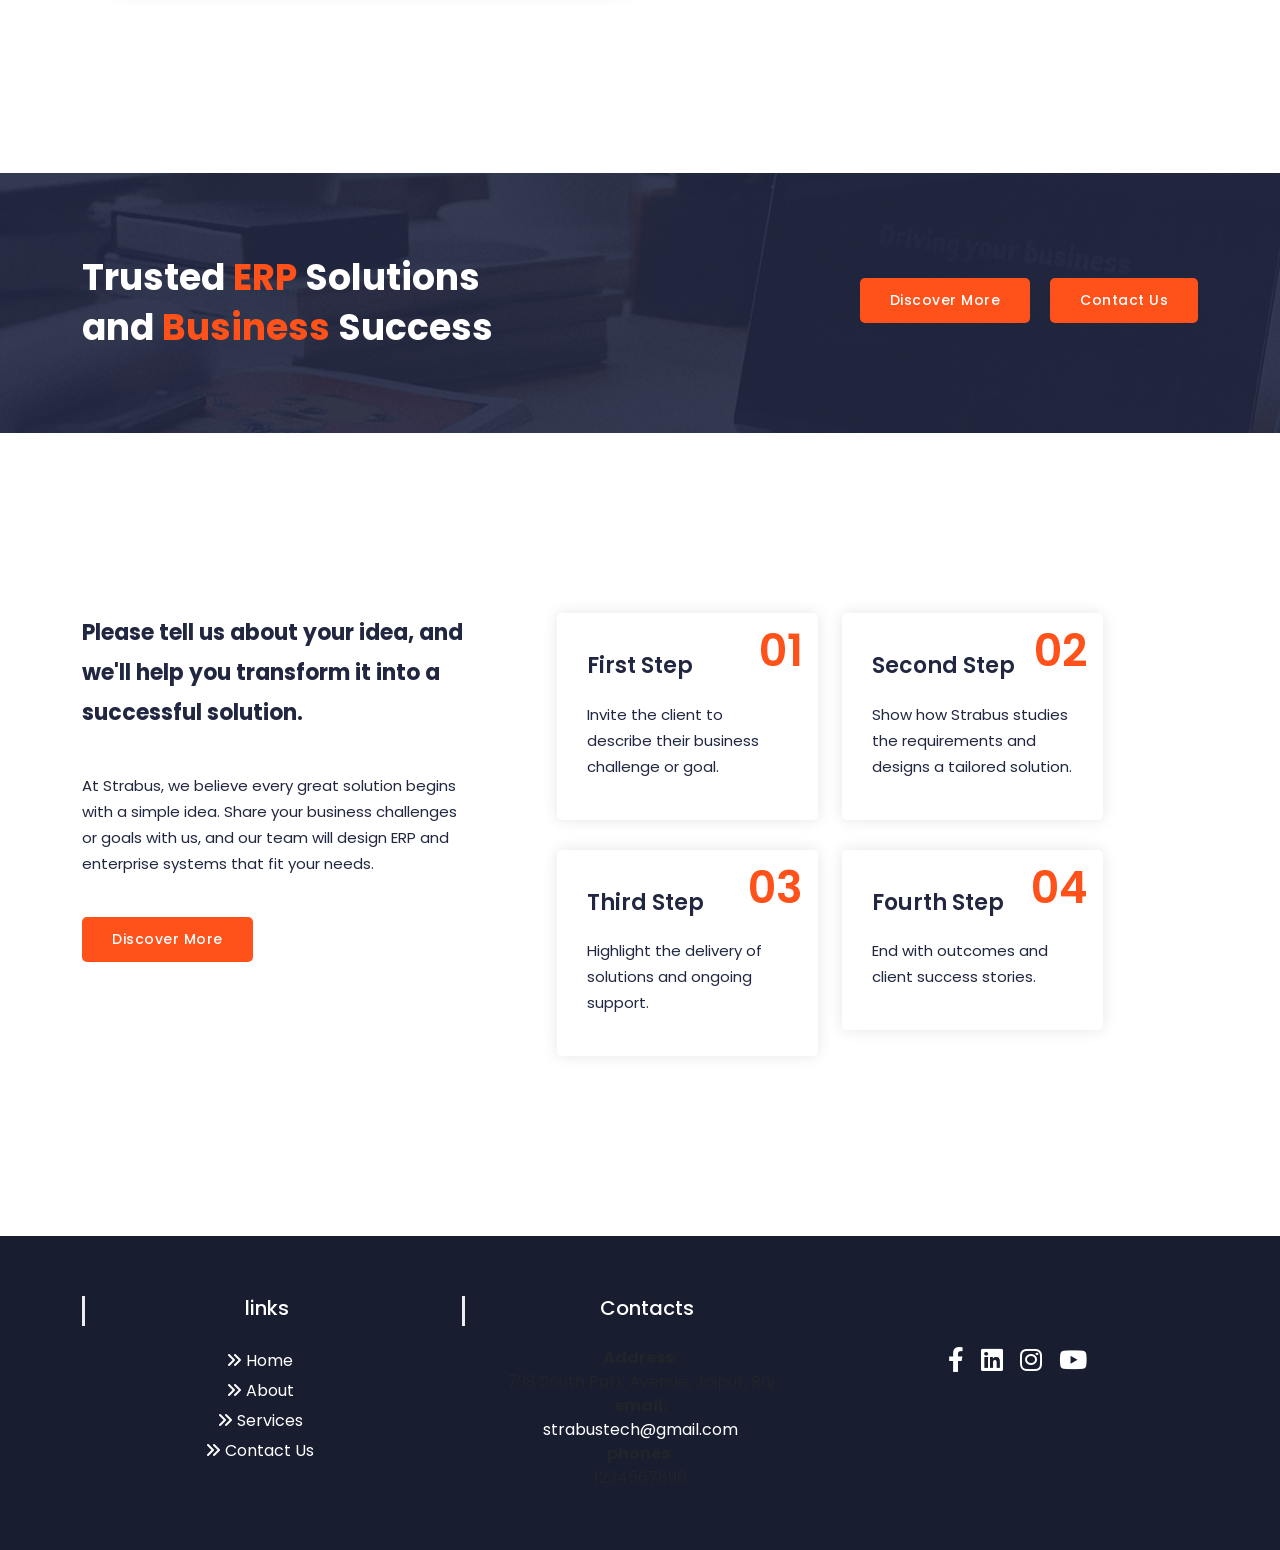
==== commit d2e7494a: "changed" ====
--- a/about-us.html
+++ b/about-us.html
@@ -37,7 +37,7 @@
                 
                
                
-                <li><a href="contact-us.html"><i class="fas fa-phone"></i></a></li> 
+                <li><a href="#Calculator"><i class="fas fa-phone"></i></a></li> 
               </ul>        
               <a class='menu-trigger'>
                 <span>Menu</span>
@@ -272,55 +272,56 @@
         </div>
       </div>
     </section>
-
-    <section class="partners">
-      <div class="container">
-        <div class="row">
-          <div class="col-lg-2 col-sm-4 col-6">
-            <div class="item">
-              <img src="assets/images/footer logo.png" alt="">
-            </div>
-          </div>
-          <div class="col-lg-2 col-sm-4 col-6">
-            <div class="item">
-              <img src="assets/images/footer logo.png" alt="">
-            </div>
-          </div>
-          <div class="col-lg-2 col-sm-4 col-6">
-            <div class="item">
-              <img src="assets/images/footer logo.png" alt="">
-            </div>
-          </div>
-          <div class="col-lg-2 col-sm-4 col-6">
-            <div class="item">
-              <img src="assets/images/footer logo.png" alt="">
-            </div>
-          </div>
-          <div class="col-lg-2 col-sm-4 col-6">
-            <div class="item">
-              <img src="assets/images/footer logo.png" alt="">
-            </div>
-          </div>
-          <div class="col-lg-2 col-sm-4 col-6">
-            <div class="item">
-              <img src="assets/images/footer logo.png" alt="">
-            </div>
-          </div>
-        </div>
-      </div>
-    </section>
-
-    <footer>
-      <div class="container">
-        <div class="row">
-          <div class="col-lg-12">
-            <p>Copyright © 1991 Strabustech. All Rights Reserved. 
-            </p>
-          </div>
-        </div>
-      </div>
-    </footer>
-
+<!-- Footer -->
+	<section id="footer">
+		<div class="container">
+			<div class="row text-center text-xs-center text-sm-left text-md-left">
+				<div class="col-xs-12 col-sm-4 col-md-4">
+					<h5>links</h5>
+					<ul class="list-unstyled quick-links">
+						<li><a href="index.html"><i class="fa fa-angle-double-right"></i>Home</a></li>
+						<li><a href="about-us.html"><i class="fa fa-angle-double-right"></i>About</a></li>
+						<li><a href="our-services.html"><i class="fa fa-angle-double-right"></i>Services</a></li>
+						<li><a href="contact-us.html"><i class="fa fa-angle-double-right"></i>Contact Us</a></li>
+
+					</ul>
+				</div>
+				<div class="col-xs-12 col-sm-4 col-md-4">
+      
+              <h5>Contacts</h5>
+              <dl class="contact-list">
+                <dt>Address:</dt>
+                <dd>798 South Park Avenue, Jaipur, Raj</dd>
+              </dl>
+              <dl class="contact-list">
+                <dt>email:</dt>
+                <dd><a href="mailto:#">strabustech@gmail.com</a></dd>
+              </dl>
+              <dl class="contact-list">
+                <dt>phones:</dt>
+                <dd>1234567890
+                </dd>
+              </dl>
+            </div>
+					
+			
+			
+			<div class="col-xs-12 col-sm-4 col-md-4">
+				<div class="col-xs-12 col-sm-12 col-md-12 mt-2 mt-sm-5">
+					<ul class="list-unstyled list-inline social text-center">
+						<li class="list-inline-item"><a href="https://www.fiverr.com/share/qb8D02"><i class="fa-brands fa-facebook-f"></i></a></li>
+						<li class="list-inline-item"><a href="https://www.fiverr.com/share/qb8D02"><i class="fa-brands fa-linkedin"></i></a></li>
+						<li class="list-inline-item"><a href="https://www.fiverr.com/share/qb8D02"><i class="fa-brands fa-instagram"></i></a></li>
+						<li class="list-inline-item"><a href="https://www.fiverr.com/share/qb8D02"><i class="fa-brands fa-youtube"></i></a></li>
+						
+					</ul>
+				</div>
+				
+			</div>
+	<!-- ./Footer -->
+
+
+    
     <!-- Scripts -->
     <!-- Bootstrap core JavaScript -->
     <script src="vendor/jquery/jquery.min.js"></script>
